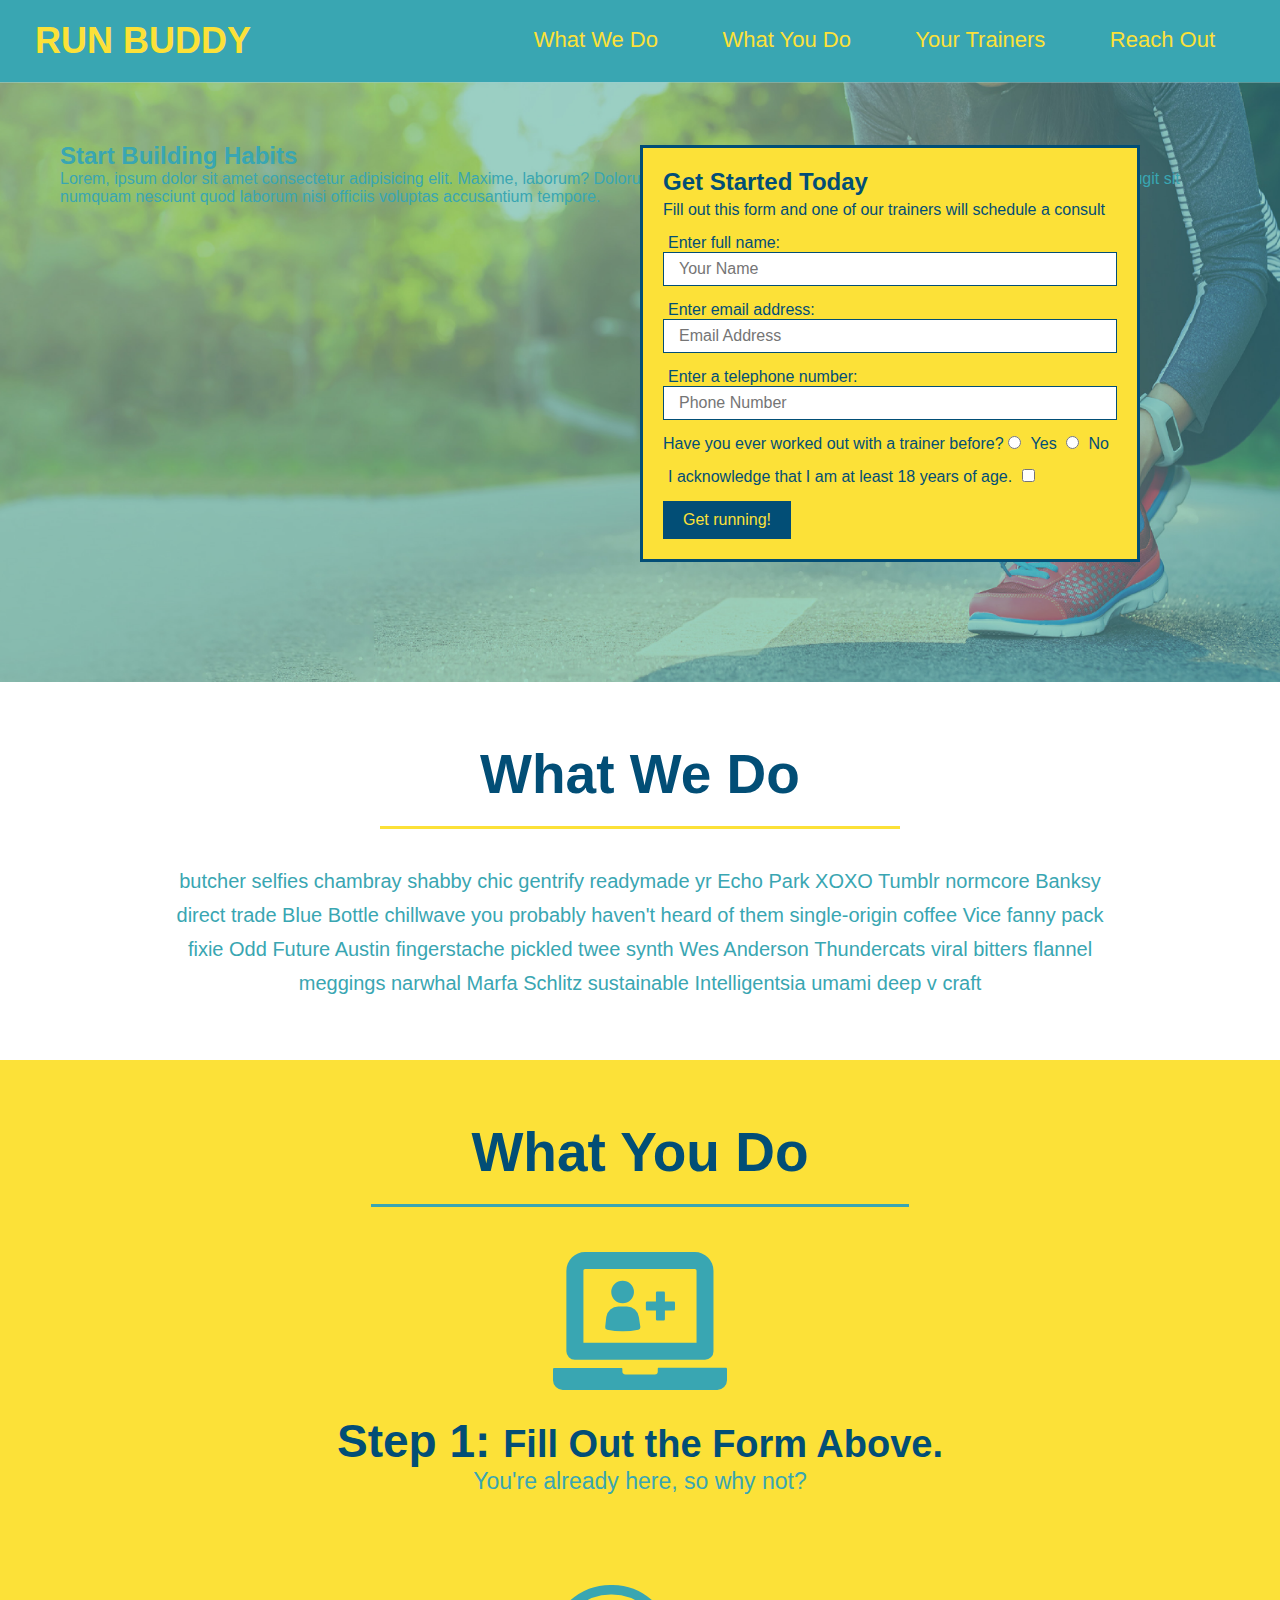
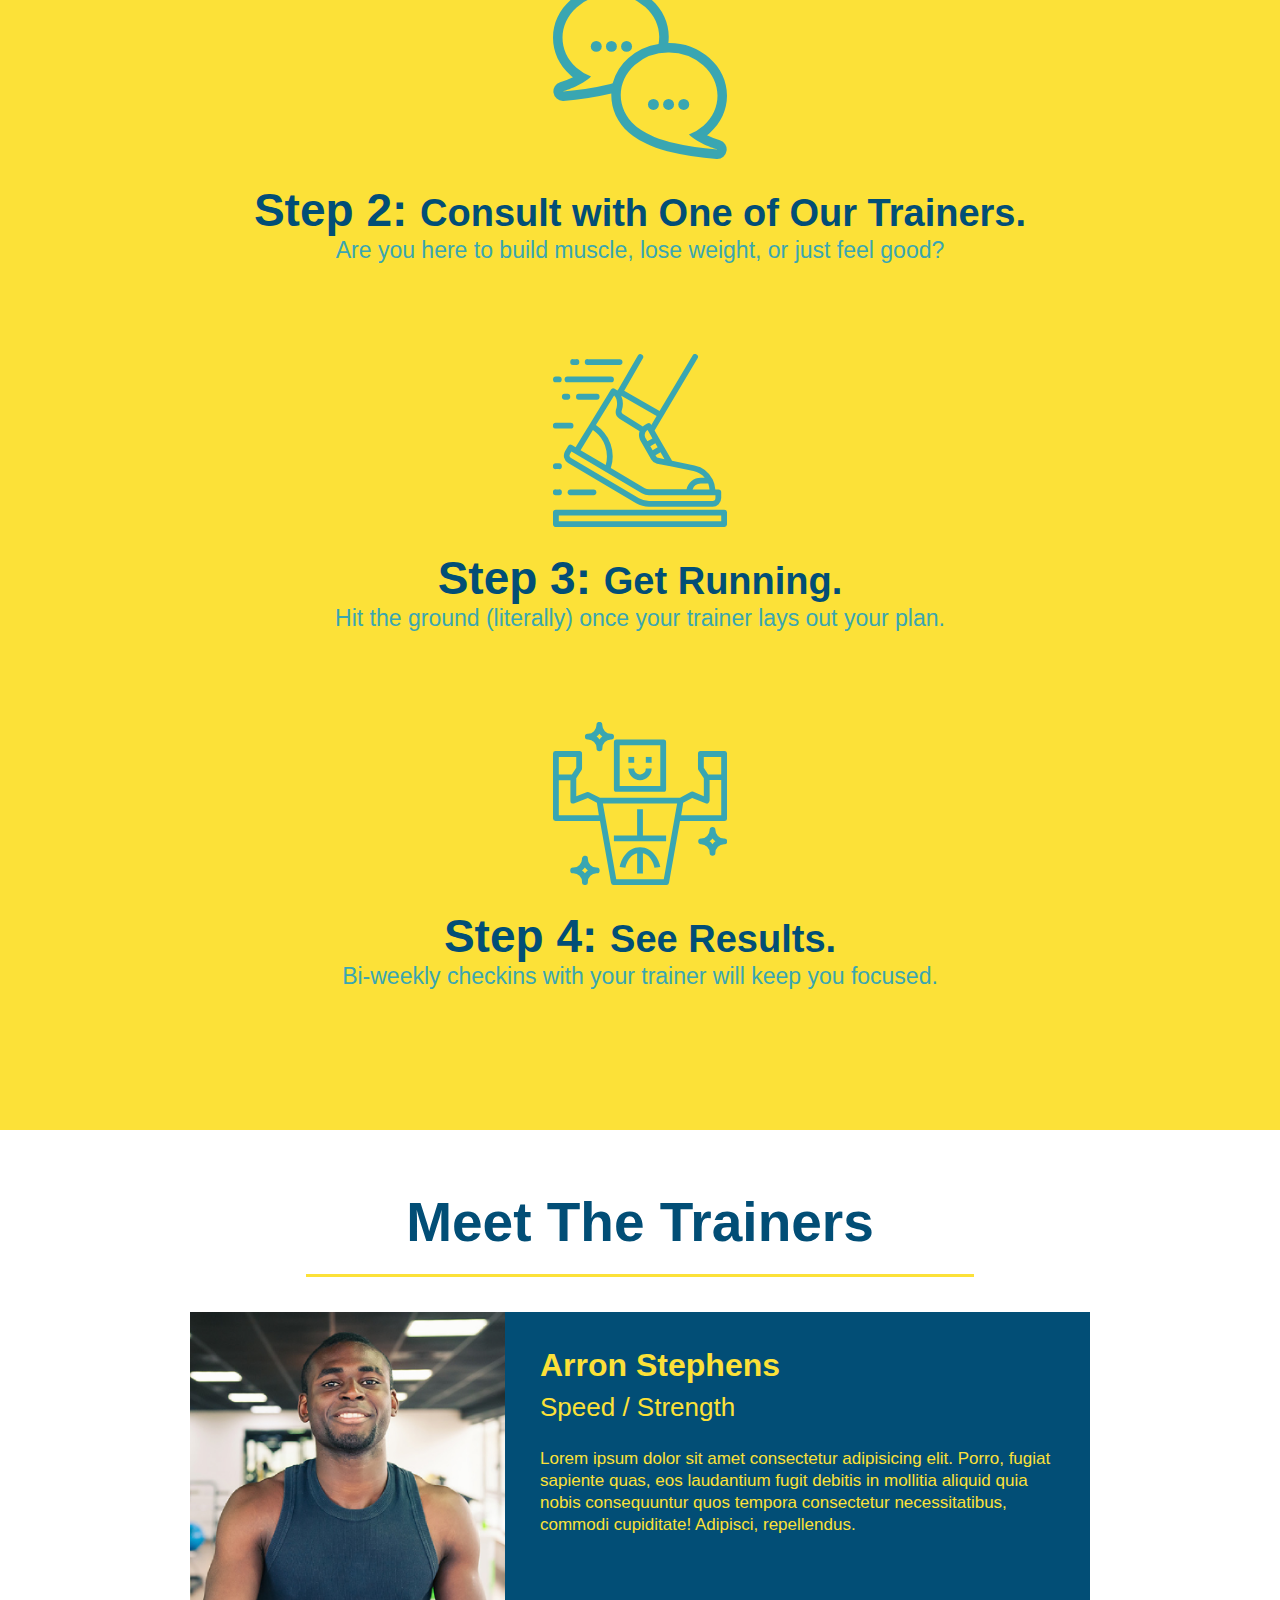
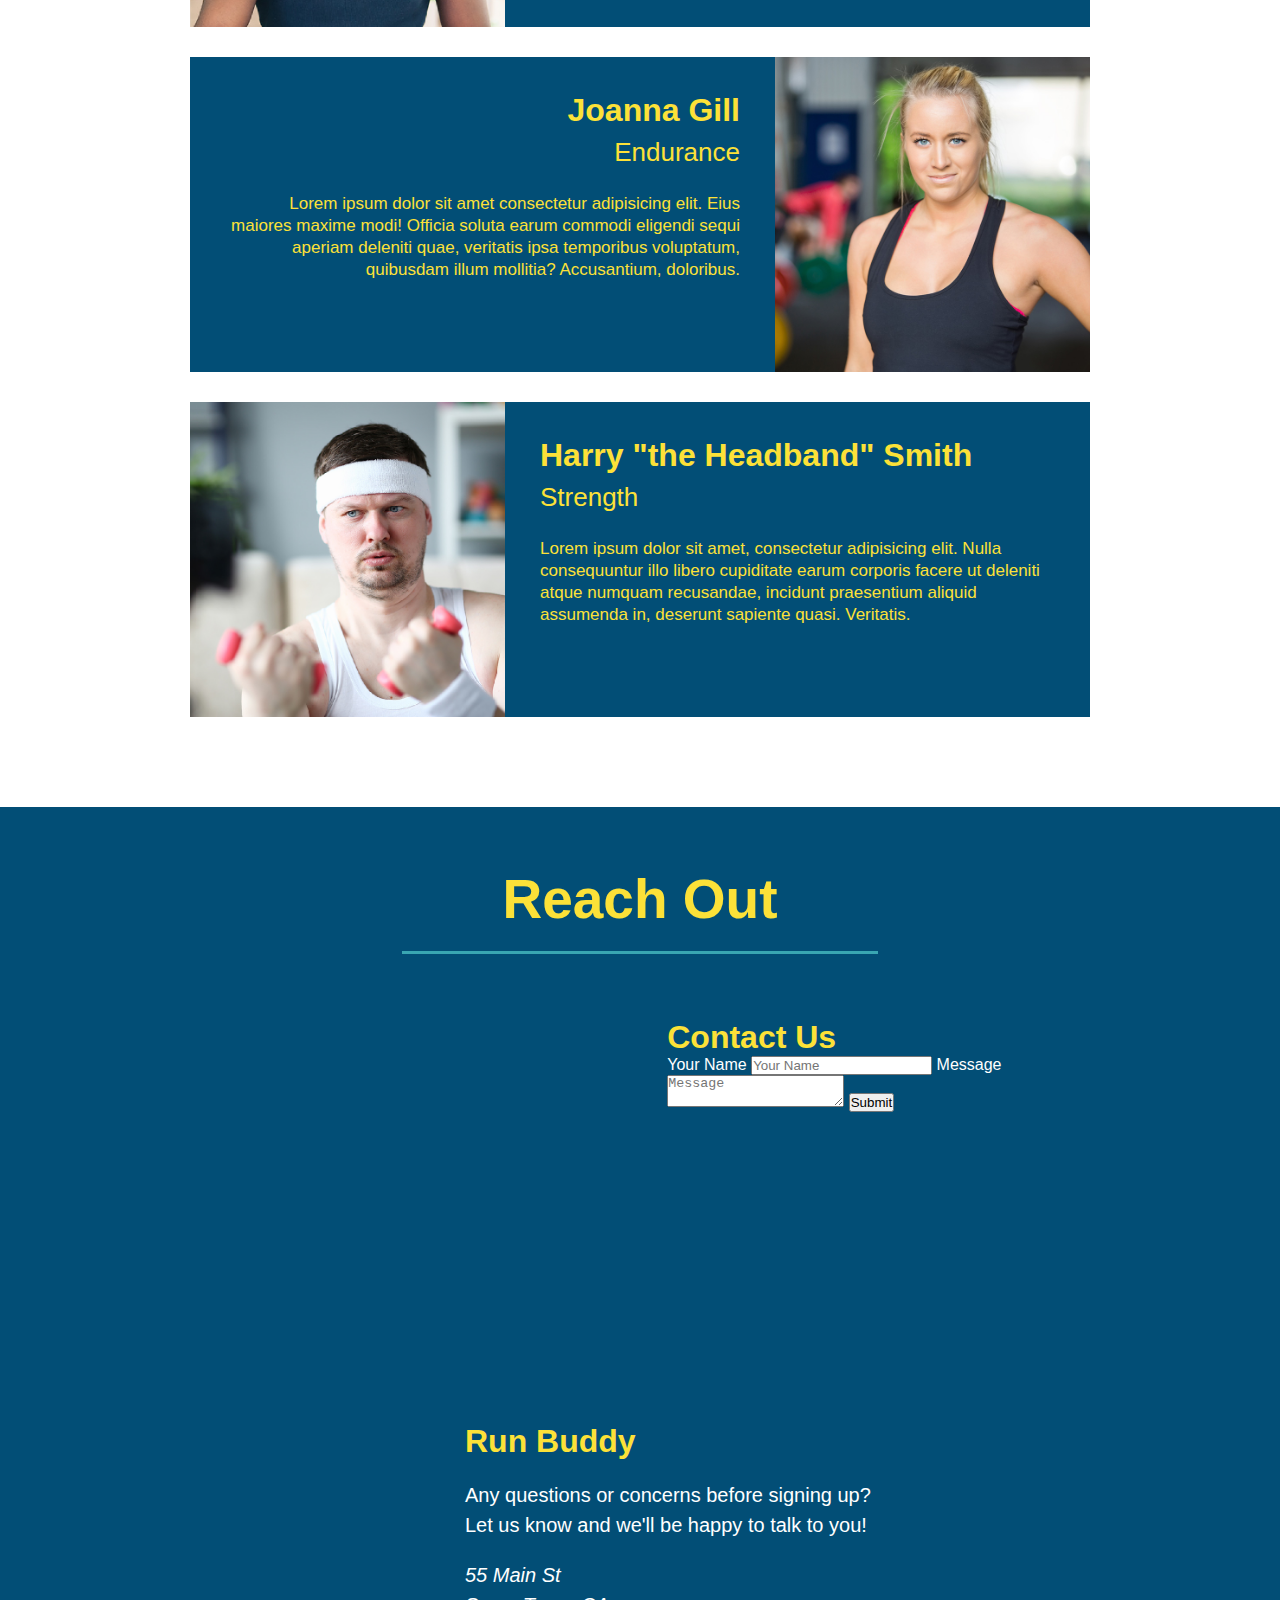
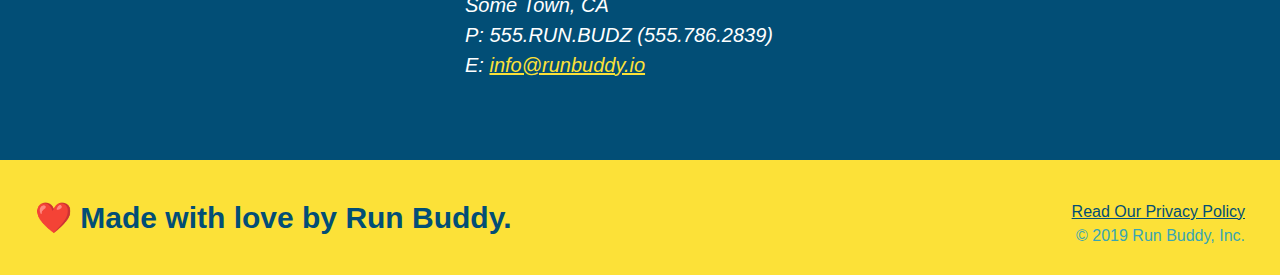
==== index.html @ 708fc7f1 "add contact form" ====
<!DOCTYPE html>
<html lang="en">

<head>
  <meta charset="UTF-8" />
  <title>Run Buddy</title>
  <link rel="stylesheet" href="./assets/css/style.css" />
</head>

<body>
  <!-- navigation -->
  <header>
    <h1>
      <a href="/">
        RUN BUDDY
      </a>
    </h1>
    <nav>
      <!-- Unordered list element -->
      <ul>
        <!-- List item element-->
        <li>
          <!-- Anchor element -->
          <a href="#what-we-do">What We Do</a>
        </li>
        <li>
          <a href="#what-you-do">What You Do</a>
        </li>
        <li>
          <a href="#your-trainers">Your Trainers</a>
        </li>
        <li>
          <a href="#reach-out">Reach Out</a>
        </li>
      </ul>
    </nav>
  </header>

  <!-- hero/jumbotron -->
  <section class="hero">
      <div class="hero-cta">
        <h2>Start Building Habits</h2>
        <p>
        Lorem, ipsum dolor sit amet consectetur adipisicing elit. Maxime, laborum? Dolorum architecto optio nihil necessitatibus ratione cumque natus, placeat fugit sit numquam nesciunt quod laborum nisi officiis voluptas accusantium tempore.
        </p>
      </div>

      <div class="hero-form">
        <h3>Get Started Today</h3>
        <p>Fill out this form and one of our trainers will schedule a consult</p>
        <!-- Add form element -->
        <form>
          <label for="name">Enter full name:</label>
          <input type="text" placeholder="Your Name" name="name" id="name" class="form-input" />
          <label for="email">Enter email address:</label>
          <input type="email" placeholder="Email Address" name="email" id="email" class="form-input" />
          <label for="phone">Enter a telephone number:</label>
          <input type="tel" placeholder="Phone Number" name="phone" id="phone" class="form-input" />
          <p>
            Have you ever worked out with a trainer before?
            <input type="radio" name="trainer-confirm" id="trainer-yes" />
            <label for="trainer-yes">Yes</label>
            <input type="radio" name="trainer-confirm" id="trainer-no" />
            <label for="trainer-no">No</label>
          </p>
          <p>
            <label for="checkbox" >
              I acknowledge that I am at least 18 years of age.
            </label>
            <input type="checkbox" name="age-confirm" id="checkbox" />
          </p>
          <button type="submit">
            Get running!
          </button>
        </form>
      </div>
  </section>
  <!-- end hero -->

  <!-- "what we do" section -->
  <section id="what-we-do" class="intro">
    <h2 class="section-title primary-border">What We Do</h2>
    <p>
      butcher selfies chambray shabby chic gentrify readymade yr Echo Park XOXO Tumblr normcore Banksy direct trade Blue Bottle chillwave you probably haven't heard of them single-origin coffee Vice fanny pack fixie Odd Future Austin fingerstache pickled twee synth Wes Anderson Thundercats viral bitters flannel meggings narwhal Marfa Schlitz sustainable Intelligentsia umami deep v craft
    </p>
  </section>

  <!-- "what you do" section -->
  <section id="what-you-do" class="steps">
    <h2 class="section-title secondary-border">What You Do</h2>

    <div>
      <img src="./assets/images/step-1.svg" alt="" />
      <h3>Step 1: <span>Fill Out the Form Above.</span></h3>
      <p>You're already here, so why not?</p>
    </div>

    <div>
      <img src="./assets/images/step-2.svg" alt="" />
      <h3>Step 2: <span>Consult with One of Our Trainers.</span></h3>
      <p>Are you here to build muscle, lose weight, or just feel good?</p>
    </div>

    <div>
      <img src="./assets/images/step-3.svg" alt="" />
      <h3>Step 3: <span>Get Running.</span></h3>
      <p>Hit the ground (literally) once your trainer lays out your plan.</p>
    </div>

    <div>
      <img src="./assets/images/step-4.svg" alt="" />
      <h3>Step 4: <span>See Results.</span></h3>
      <p>Bi-weekly checkins with your trainer will keep you focused.</p>
    </div>
  </section>

  <!-- "meet the trainers" section -->
  <section id="your-trainers" class="trainers">
    <h2 class="section-title primary-border">Meet The Trainers</h2>
    <article class ="trainer">
      <img src="./assets/images/trainer-1.jpg" alt="Arron Stephens in his workout clothes, ready to pump iron." />
      <div class="trainer-bio text-left">
        <h3>Arron Stephens</h3>
        <h4>Speed / Strength</h4>
        <p>
          Lorem ipsum dolor sit amet consectetur adipisicing elit. Porro, fugiat sapiente quas, eos laudantium fugit debitis in mollitia aliquid quia nobis consequuntur quos tempora consectetur necessitatibus, commodi cupiditate! Adipisci, repellendus.
        </p>
      </div>
    </article>

    <article class="trainer">
      <div class="trainer-bio text-right">
        <h3> Joanna Gill</h3>
        <h4>Endurance</h4>
        <p>
          Lorem ipsum dolor sit amet consectetur adipisicing elit. Eius maiores maxime modi! Officia soluta earum commodi eligendi sequi aperiam deleniti quae, veritatis ipsa temporibus voluptatum, quibusdam illum mollitia? Accusantium, doloribus.
        </p>
      </div>
      <img src="./assets/images/trainer-2.jpg" alt="Joanna Gill cooling off after a workout" />
    </article>

    <article class="trainer">
      <img src="./assets/images/trainer-3.jpg" alt="Harry Smith wearing a headband and lifting comically small pink weights" />
      <div class="trainer-bio text-left">
        <h3>Harry "the Headband" Smith</h3>
        <h4>Strength</h4>
        <p>
          Lorem ipsum dolor sit amet, consectetur adipisicing elit. Nulla consequuntur illo libero cupiditate earum corporis facere ut deleniti atque numquam recusandae, incidunt praesentium aliquid assumenda in, deserunt sapiente quasi. Veritatis.
        </p>
      </div>
    </article>
  </section>

  <!-- "reach out" section -->
  <section id="reach-out" class="contact">
    <h2 class="section-title secondary-border">Reach Out</h2>
      <div class="contact-info">
        <iframe
          src="https://www.google.com/maps/embed?pb=!1m18!1m12!1m3!1d2980.029464390363!2d-71.50439154892746!3d41.676707085870156!2m3!1f0!2f0!3f0!3m2!1i1024!2i768!4f13.1!3m3!1m2!1s0x89e44b3f446d07cb%3A0xee7cfb6ee5536cb!2s650%20E%20Greenwich%20Ave%2C%20West%20Warwick%2C%20RI%2002893!5e0!3m2!1sen!2sus!4v1637420063963!5m2!1sen!2sus"
          style="border:0;"
          allowfullscreen=""
          loading="lazy">
        </iframe>
        <div class="contact-form">
          <h3>Contact Us</h3>
          <form>
            <label for="contact-name">Your Name</label>
            <input type="text" id="contact-name" placeholder="Your Name" />

            <label for="contact-message">Message</label>
            <textarea id="contact-message" placeholder="Message"></textarea>

            <button type="submit">Submit</button>
          </form>
        </div>
        <div>
          <h3>Run Buddy</h3>
          <p>
            Any questions or concerns before signing up?
            <br />
            Let us know and we'll be happy to talk to you!
          </p>
          <address>
            55 Main St <br />
            Some Town, CA <br />
            P: 555.RUN.BUDZ (555.786.2839) <br />
            E: <a href="mailto:info@runbuddy.io">info@runbuddy.io</a>
          </address>
        </div>
      </div>

      
  </section>

  <!-- footer -->
  <footer>
    <h2>❤️ Made with love by Run Buddy.</h2>
    <div>
      <a href="./privacy-policy.html">Read Our Privacy Policy</a><br />
      &copy; 2019 Run Buddy, Inc.
    </div>
  </footer>
</body>

</html>
---- assets/css/style.css ----
* {
  margin: 0;
  padding: 0;
  box-sizing: border-box;
}

body {
  /* more on this crazy alphanumerical value in a minute! */
  color: #39a6b2;
  font-family: Helvetica, Arial, sans-serif;
}

/* apply styles to <header> */
header {
  padding: 20px 35px;
  background-color: #39a6b2;
}

header h1 {
  font-weight: bold;
  font-size: 36px;
  color: #fce138;
  margin: 0;
  display: inline;
}
header a {
  text-decoration: none;
  color: #fce138;
}

header nav {
  float: right;
  margin: 7px 0;
}

header nav ul li {
  display: inline;
}

header nav ul li a {
  margin: 0 30px;
  font-weight: lighter;
  font-size: 22px;
}

footer {
  background: #fce138;
  width: 100%;
  padding: 40px 35px;
}

footer h2 {
  display: inline;
  color: #024e76;
  font-size: 30px;
  margin: 0;
}

footer div {
  float: right;
  line-height: 1.5;
  text-align: right;
}

footer a {
  color: #024e76;
}

section {
  padding: 60px;
}

/* Hero Style Start */
.hero {
  background-image: url("../images/hero-bg.jpg");
  height: 600px;
  background-size: cover;
  background-position: center;
  position: relative;
}

.hero-form {
  background-color: #fce138;
  padding: 20px;
  width: 500px;
  color: #024e76;
  border: solid 3px #024e76;
  position: absolute;
  bottom: 120px;
  right: 140px;
}

.hero-form h3 {
  font-size: 24px;
  margin: 0;
}

.hero-form p {
  margin: 5px 0 15px 0;
}

.form-input {
  border: 1px solid #024e76;
  display: block;
  padding: 7px 15px;
  font-size: 16px;
  color: #024e76;
  width: 100%;
  margin-bottom: 15px;
}

.hero-form label {
  margin: 0 5px;
}

.hero-form button {
  color: #fce138;
  background-color: #024e76;
  border: none;
  padding: 10px 20px;
  font-size: 16px;
}
/* Hero Style End */

.section-title {
  font-size: 55px;
  color: #024e76;
  margin-bottom: 35px;
  padding: 0 100px 20px 100px;
  display: inline-block;
  border-bottom: 3px solid;
}

.primary-border {
  border-color: #fce138;
}

.secondary-border {
  border-color: #39a6b2;
}

.intro {
  text-align: center;
}

.intro p {
  line-height: 1.7;
  color: #39a6b2;
  width: 80%;
  font-size: 20px;
  margin: 0 auto;
}

.steps {
  text-align: center;
  background: #fce138;
}

.steps div {
  margin-bottom:80px;
}

.steps img {
  width: 15%;
  margin: 10px 0;
}

.steps h3 {
  color: #024e76;
  font-size: 46px;
  margin-top: 10px;
}

.steps p {
  color: #39a6b2;
  font-size: 23px;
}

.steps span {
  font-size: 38px;
}

.trainers {
  text-align: center;
}

.trainer {
  width: 900px;
  margin: 0 auto 30px auto;
  background: #024e76;
  color: #fce138;
  overflow: auto;
}

.trainer img {
  width: 35%;
  float: left;
  overflow: auto;
}

.trainer-bio {
  padding: 35px;
  float: left;
  width: 65%;
  overflow: auto;
}

.text-left {
  text-align: left;
}

.text-right{
  text-align: right;
}

.trainer-bio h3 {
  font-size: 32px;
  margin-bottom: 8px;
}

.trainer-bio h4 {
  font-weight: lighter;
  font-size: 26px;
  margin-bottom: 25px;
}

.trainer-bio p {
  font-size: 17px;
  line-height: 1.3;
}

/* REACH OUT STYLES START */
.contact {
  background-color: #024e76;
  text-align: center;
}

.contact h2 {
  color: #fce138;
}

.contact-info iframe {
  width: 400px;
  height: 400px;
}

.contact-info div {
  width: 410px;
  display: inline-block;
  vertical-align: top;
  text-align: left;
  margin: 30px 0 0 60px;
  color: white;
}

.contact-info h3 {
  color: #fce138;
  font-size: 32px;
}

.contact-info p, .contact-info address {
  margin: 20px 0;
  line-height: 1.5;
  font-size: 20px;
  font-size: normal;
}

.contact-info a {
  color: #fce138;
}
/* REACH OUT STYLES END */
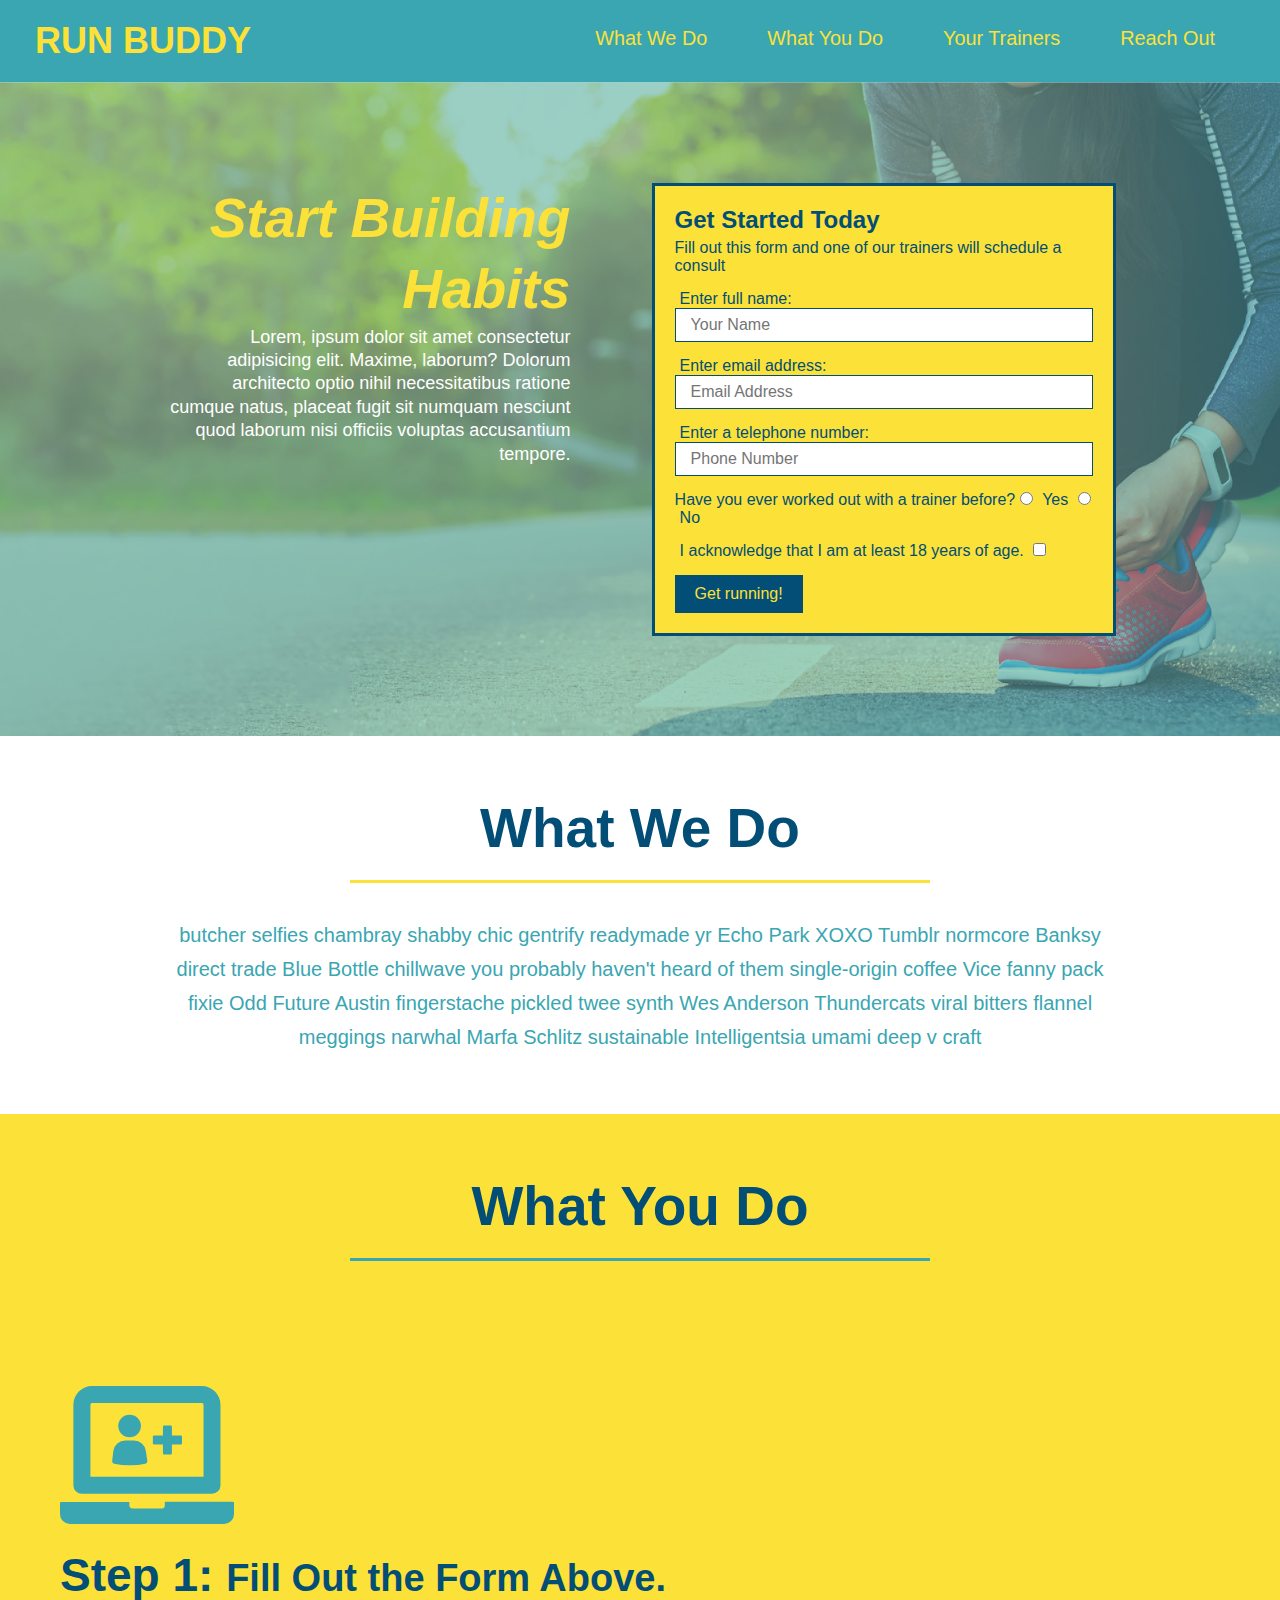
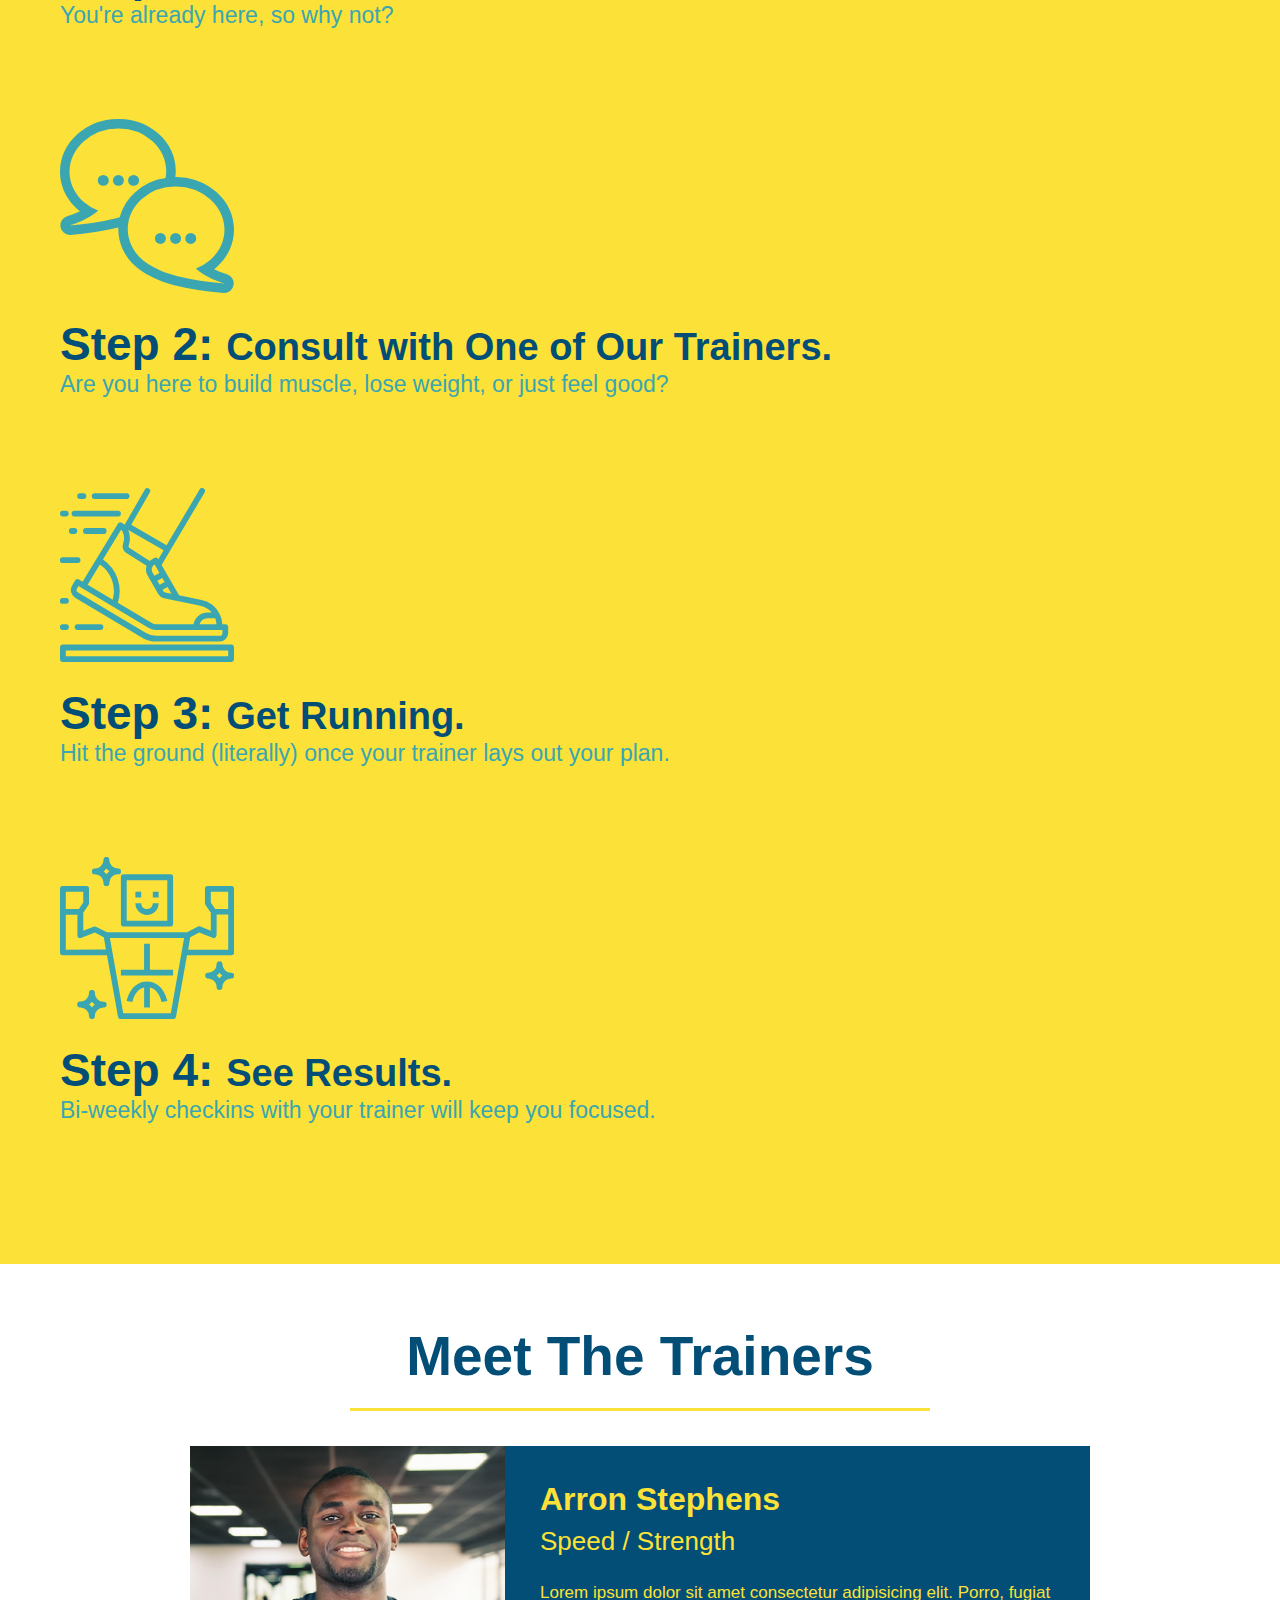
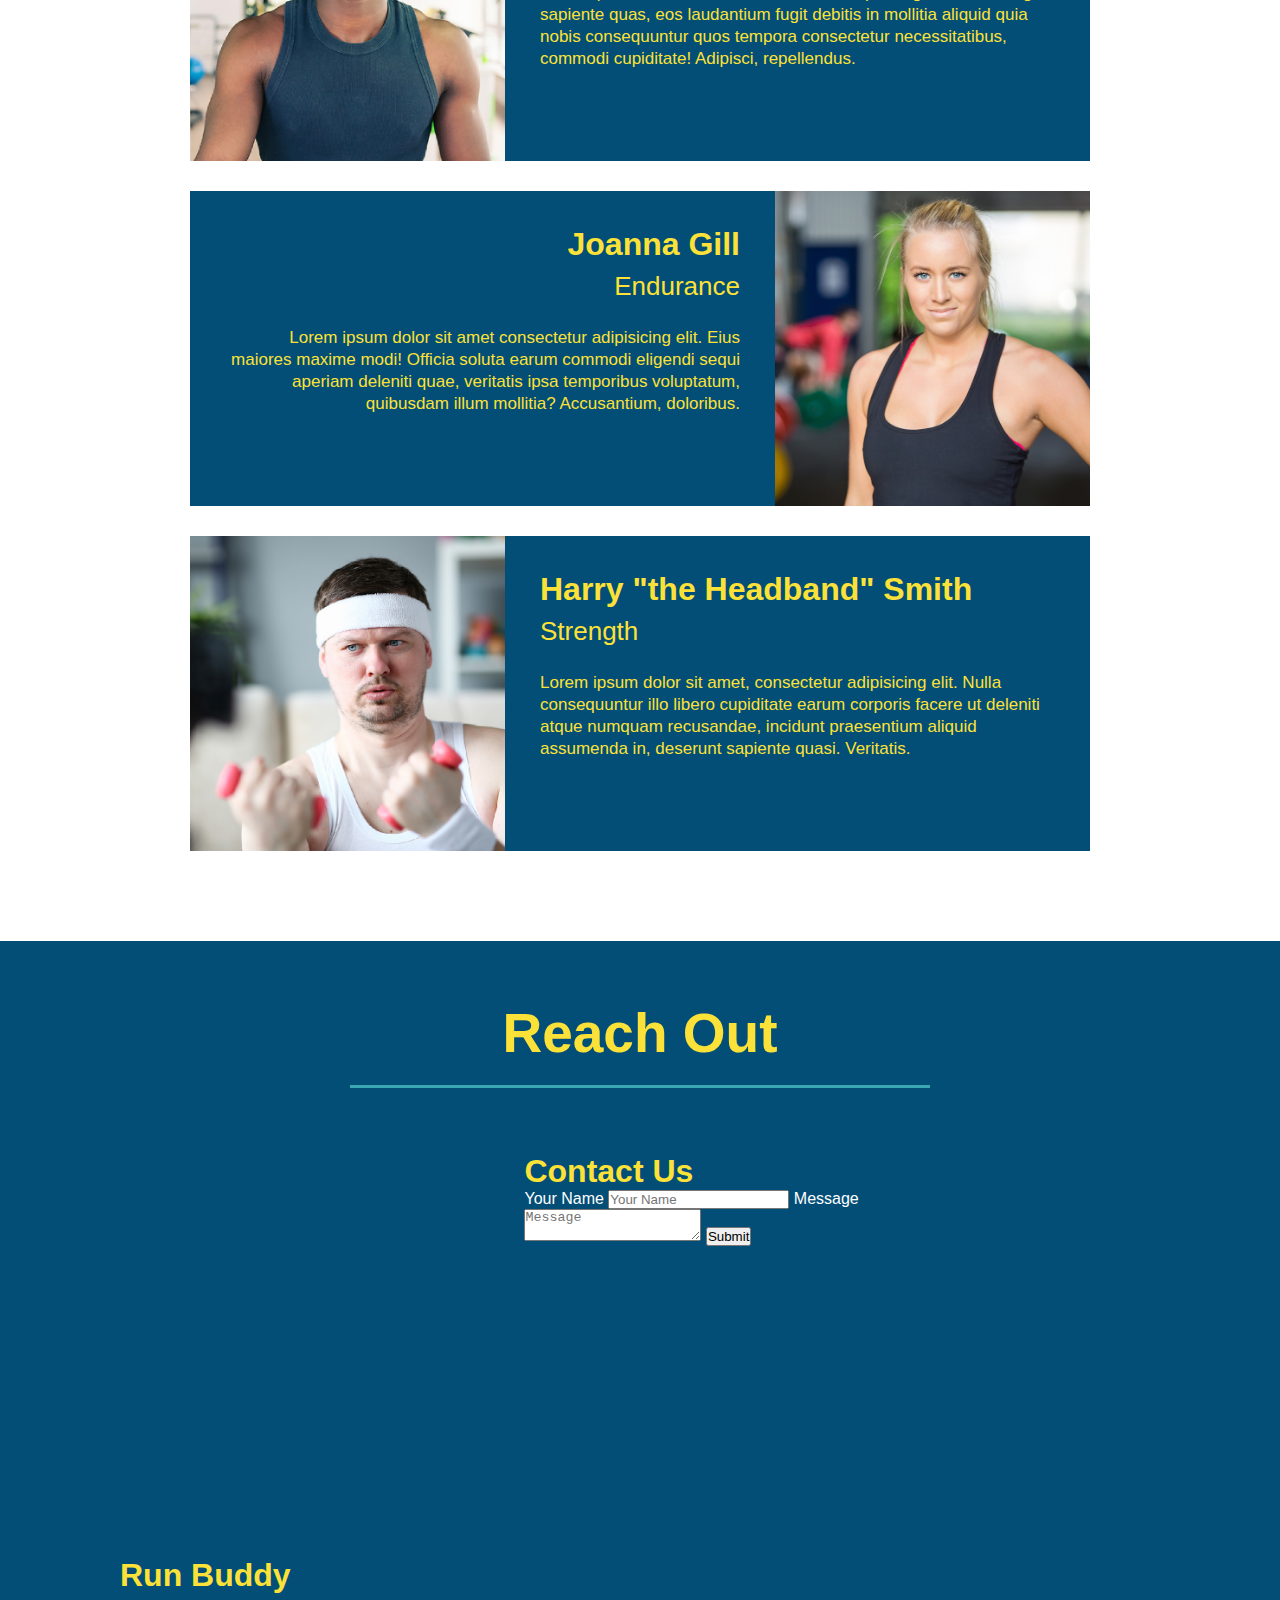
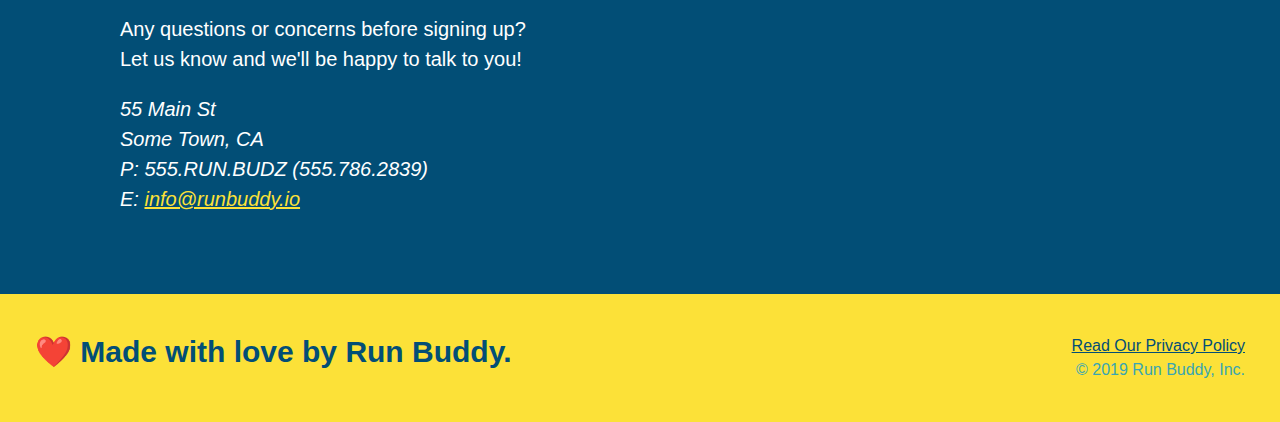
==== commit a7990269: "added flexbox modifications to HTML and CSS headings" ====
--- a/index.html
+++ b/index.html
@@ -79,16 +79,21 @@
 
   <!-- "what we do" section -->
   <section id="what-we-do" class="intro">
-    <h2 class="section-title primary-border">What We Do</h2>
-    <p>
-      butcher selfies chambray shabby chic gentrify readymade yr Echo Park XOXO Tumblr normcore Banksy direct trade Blue Bottle chillwave you probably haven't heard of them single-origin coffee Vice fanny pack fixie Odd Future Austin fingerstache pickled twee synth Wes Anderson Thundercats viral bitters flannel meggings narwhal Marfa Schlitz sustainable Intelligentsia umami deep v craft
-    </p>
+    <div class="flex-row">
+      <h2 class="section-title primary-border">What We Do</h2>
+    </div>
+    <div class="flex-row">
+      <p>
+        butcher selfies chambray shabby chic gentrify readymade yr Echo Park XOXO Tumblr normcore Banksy direct trade Blue Bottle chillwave you probably haven't heard of them single-origin coffee Vice fanny pack fixie Odd Future Austin fingerstache pickled twee synth Wes Anderson Thundercats viral bitters flannel meggings narwhal Marfa Schlitz sustainable Intelligentsia umami deep v craft
+      </p>   
+    </div> 
   </section>
 
   <!-- "what you do" section -->
   <section id="what-you-do" class="steps">
-    <h2 class="section-title secondary-border">What You Do</h2>
-
+    <div class="flex-row">
+      <h2 class="section-title secondary-border">What You Do</h2>
+    </div>
     <div>
       <img src="./assets/images/step-1.svg" alt="" />
       <h3>Step 1: <span>Fill Out the Form Above.</span></h3>
@@ -116,7 +121,9 @@
 
   <!-- "meet the trainers" section -->
   <section id="your-trainers" class="trainers">
-    <h2 class="section-title primary-border">Meet The Trainers</h2>
+    <div class="flex-row">
+      <h2 class="section-title primary-border">Meet The Trainers</h2>
+    </div>
     <article class ="trainer">
       <img src="./assets/images/trainer-1.jpg" alt="Arron Stephens in his workout clothes, ready to pump iron." />
       <div class="trainer-bio text-left">
@@ -153,7 +160,9 @@
 
   <!-- "reach out" section -->
   <section id="reach-out" class="contact">
-    <h2 class="section-title secondary-border">Reach Out</h2>
+    <div class="flex-row">
+      <h2 class="section-title secondary-border">Reach Out</h2>
+    </div>
       <div class="contact-info">
         <iframe
           src="https://www.google.com/maps/embed?pb=!1m18!1m12!1m3!1d2980.029464390363!2d-71.50439154892746!3d41.676707085870156!2m3!1f0!2f0!3f0!3m2!1i1024!2i768!4f13.1!3m3!1m2!1s0x89e44b3f446d07cb%3A0xee7cfb6ee5536cb!2s650%20E%20Greenwich%20Ave%2C%20West%20Warwick%2C%20RI%2002893!5e0!3m2!1sen!2sus!4v1637420063963!5m2!1sen!2sus"
--- a/assets/css/style.css
+++ b/assets/css/style.css
@@ -14,6 +14,9 @@
 header {
   padding: 20px 35px;
   background-color: #39a6b2;
+  display: flex;
+  justify-content: space-between;
+  flex-wrap: wrap;
 }
 
 header h1 {
@@ -21,7 +24,6 @@
   font-size: 36px;
   color: #fce138;
   margin: 0;
-  display: inline;
 }
 header a {
   text-decoration: none;
@@ -29,35 +31,39 @@
 }
 
 header nav {
-  float: right;
   margin: 7px 0;
 }
 
-header nav ul li {
-  display: inline;
+header nav ul {
+  display: flex;
+  flex-wrap: wrap;
+  justify-content: space-between;
+  align-items: center;
+  list-style: none;
 }
 
 header nav ul li a {
   margin: 0 30px;
   font-weight: lighter;
-  font-size: 22px;
+  font-size: 1.55vw;
 }
 
 footer {
   background: #fce138;
   width: 100%;
   padding: 40px 35px;
+  display: flex;
+  justify-content: space-between;
+  flex-wrap: wrap;
 }
 
 footer h2 {
-  display: inline;
   color: #024e76;
   font-size: 30px;
   margin: 0;
 }
 
 footer div {
-  float: right;
   line-height: 1.5;
   text-align: right;
 }
@@ -73,21 +79,35 @@
 /* Hero Style Start */
 .hero {
   background-image: url("../images/hero-bg.jpg");
-  height: 600px;
   background-size: cover;
   background-position: center;
-  position: relative;
+  display: flex;
+  justify-content: center;
+  flex-wrap: wrap;
+}
+
+.hero-cta {
+  width: 35%;
+  text-align: right;
+  margin: 3.5%;
+  color: #fff;
+  font-size: 18px;
+  line-height: 1.3;
+}
+
+.hero-cta h2 {
+  font-style: italic;
+  font-size: 55px;
+  color: #fce138;
 }
 
 .hero-form {
   background-color: #fce138;
   padding: 20px;
-  width: 500px;
   color: #024e76;
   border: solid 3px #024e76;
-  position: absolute;
-  bottom: 120px;
-  right: 140px;
+  width: 40%;
+  margin: 3.5%;
 }
 
 .hero-form h3 {
@@ -125,10 +145,11 @@
 .section-title {
   font-size: 55px;
   color: #024e76;
-  margin-bottom: 35px;
-  padding: 0 100px 20px 100px;
-  display: inline-block;
   border-bottom: 3px solid;
+  padding-bottom: 20px;
+  text-align: center;
+  margin: 0 auto 35px auto;
+  width: 50%;
 }
 
 .primary-border {
@@ -137,10 +158,6 @@
 
 .secondary-border {
   border-color: #39a6b2;
-}
-
-.intro {
-  text-align: center;
 }
 
 .intro p {
@@ -149,10 +166,10 @@
   width: 80%;
   font-size: 20px;
   margin: 0 auto;
+  text-align: center;
 }
 
 .steps {
-  text-align: center;
   background: #fce138;
 }
 
@@ -178,10 +195,6 @@
 
 .steps span {
   font-size: 38px;
-}
-
-.trainers {
-  text-align: center;
 }
 
 .trainer {
@@ -213,6 +226,10 @@
   text-align: right;
 }
 
+.flex-row {
+  display: flex;
+}
+
 .trainer-bio h3 {
   font-size: 32px;
   margin-bottom: 8px;
@@ -232,7 +249,6 @@
 /* REACH OUT STYLES START */
 .contact {
   background-color: #024e76;
-  text-align: center;
 }
 
 .contact h2 {
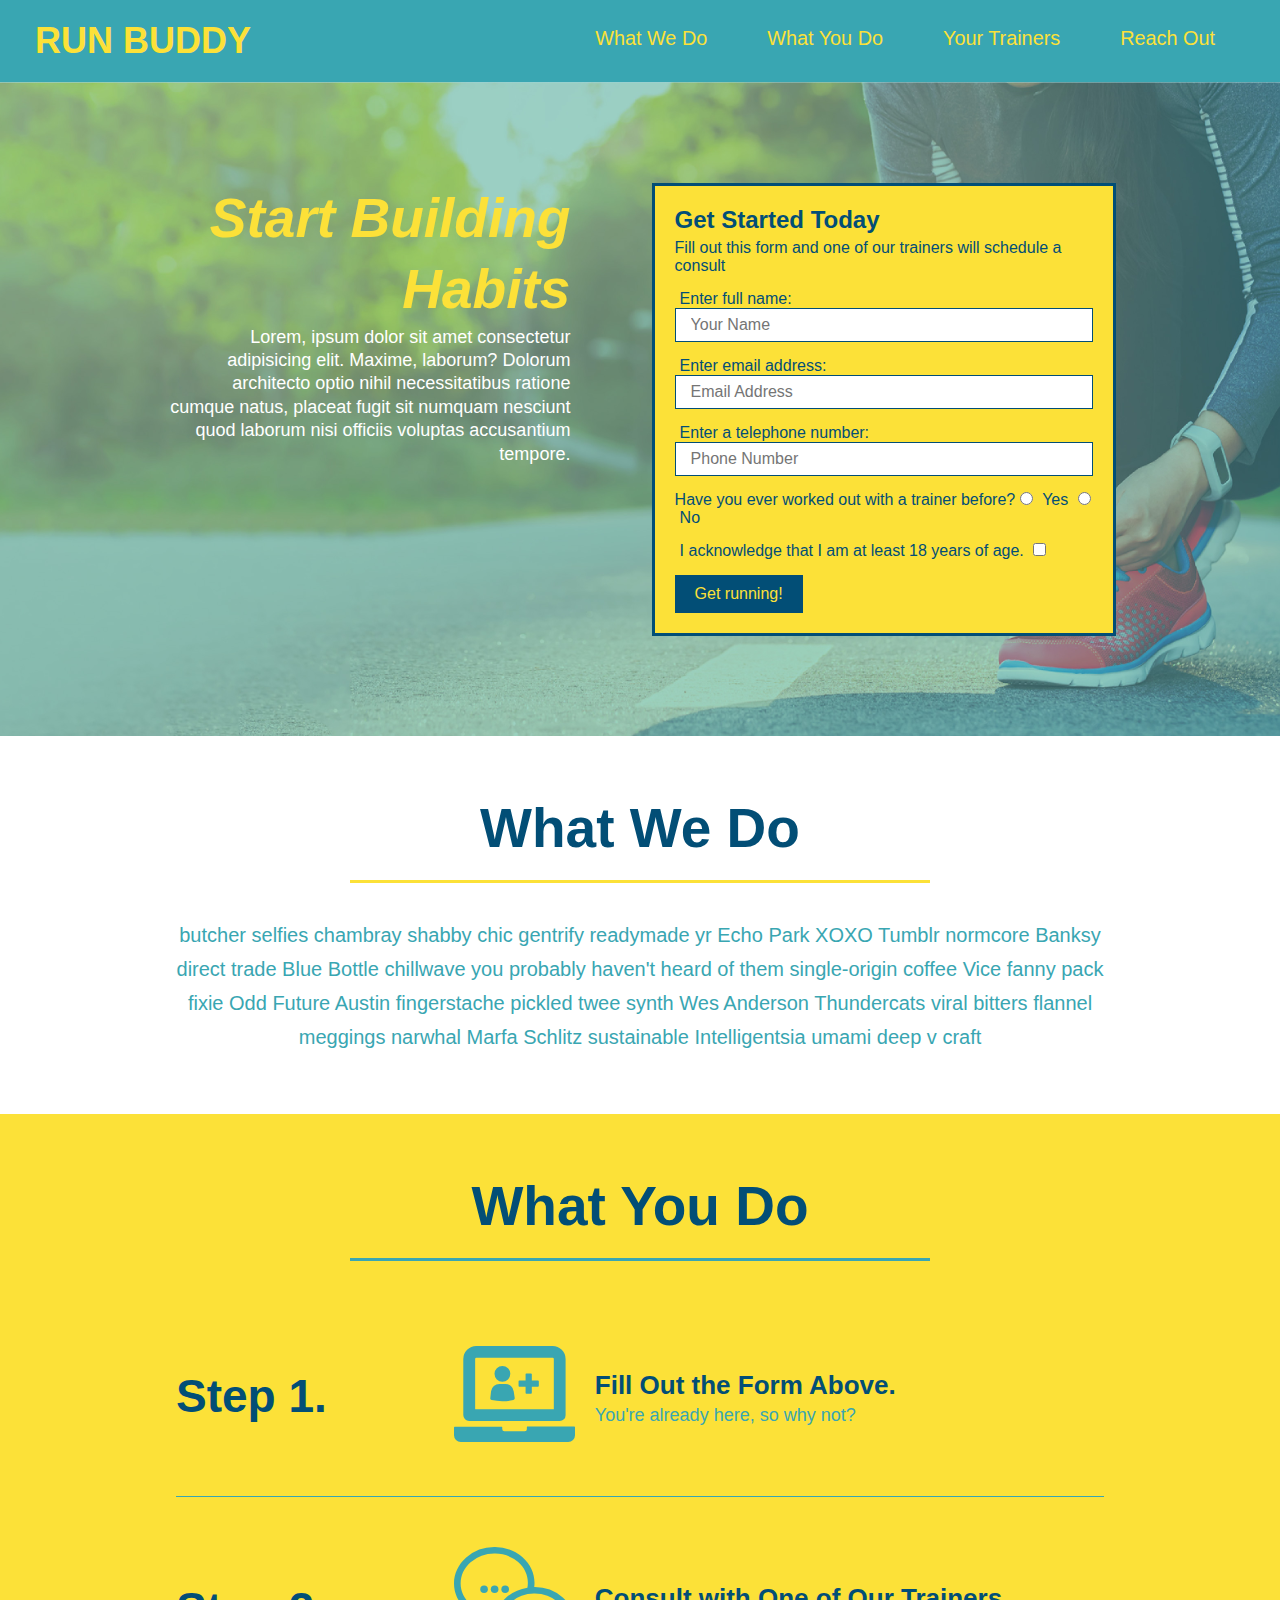
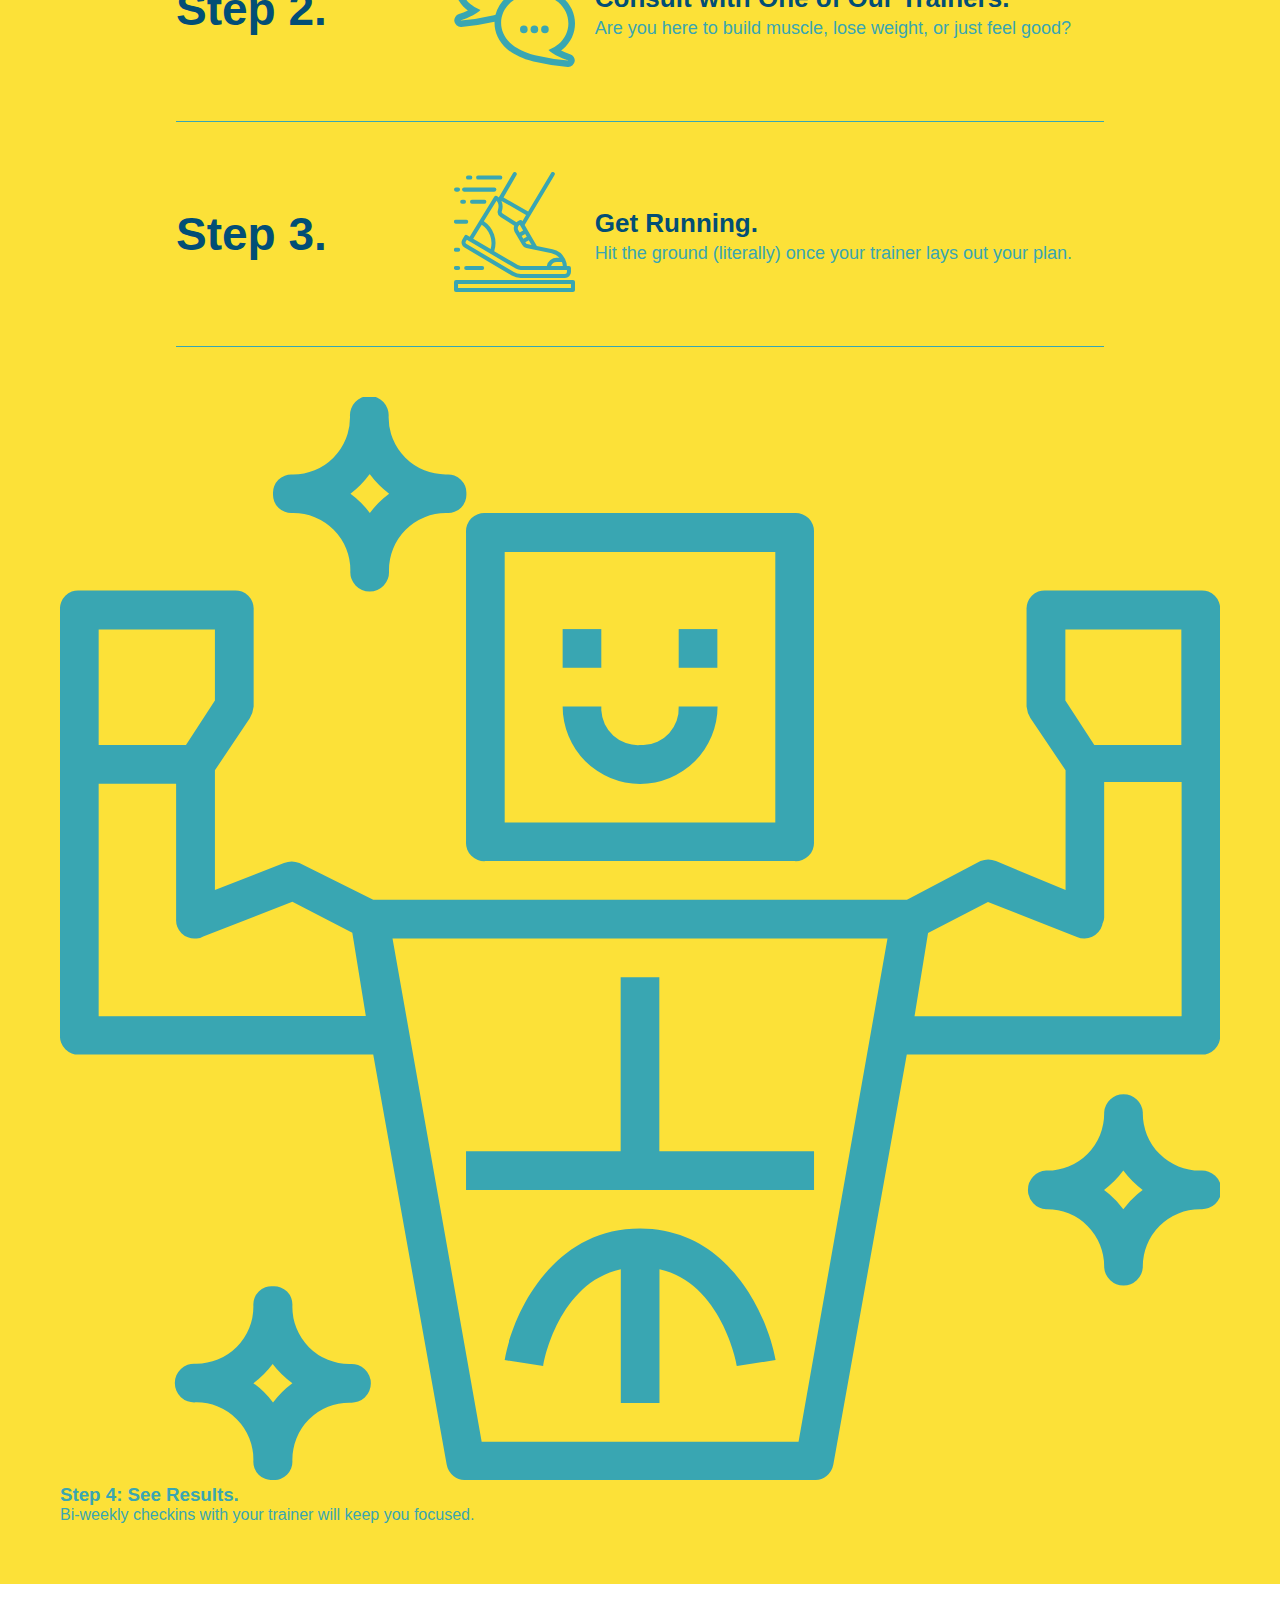
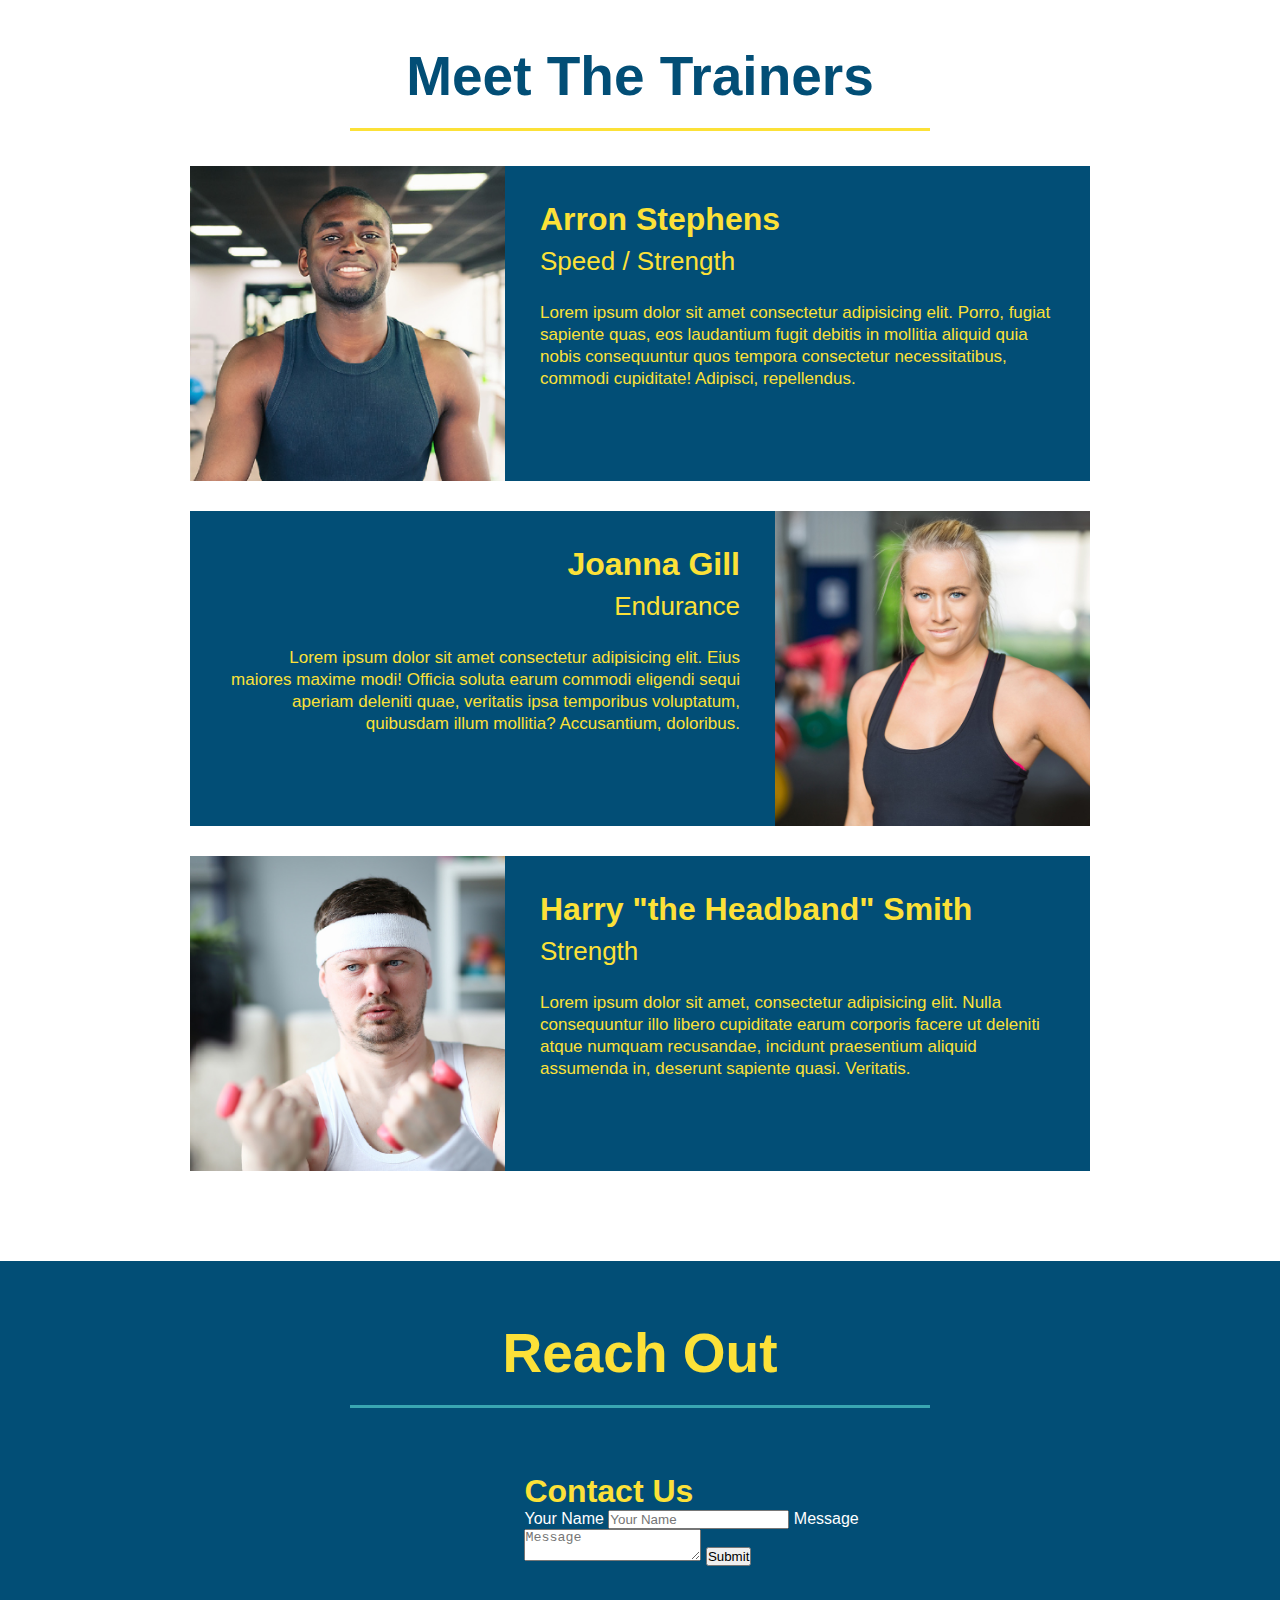
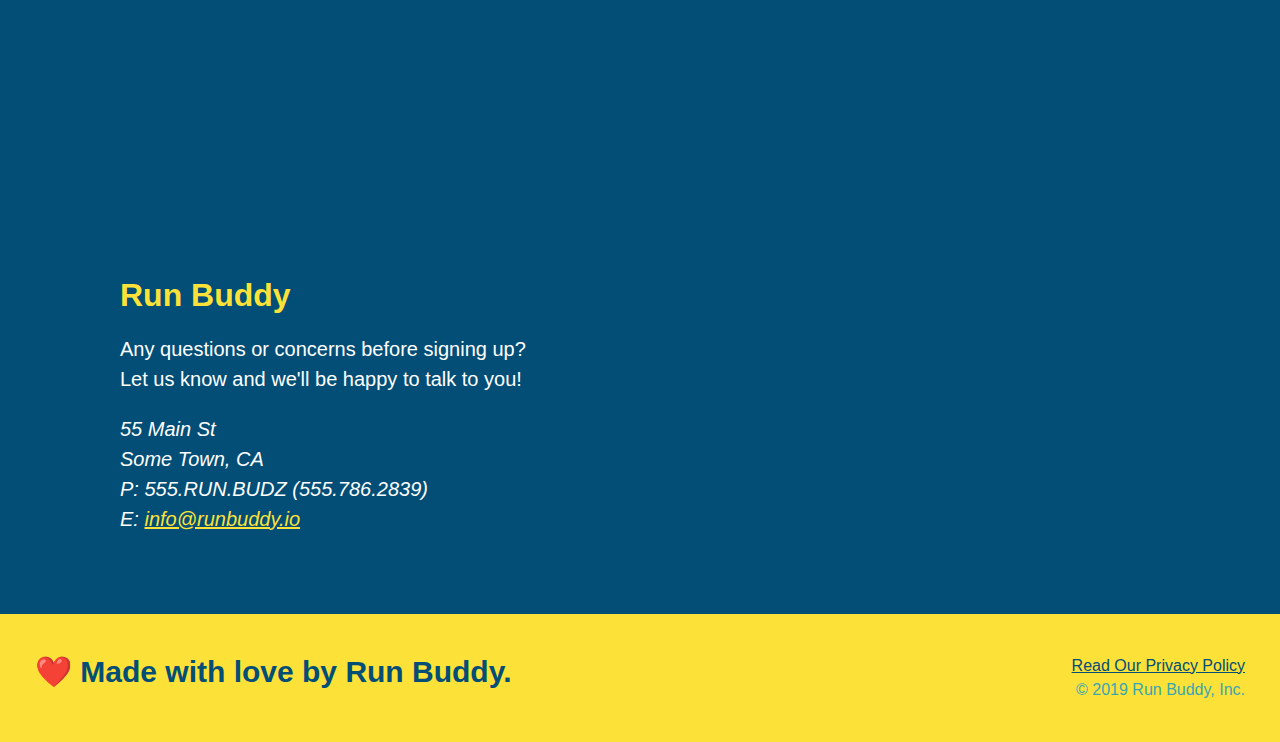
==== commit 87165397: "add flexbox to the steps" ====
--- a/index.html
+++ b/index.html
@@ -94,22 +94,44 @@
     <div class="flex-row">
       <h2 class="section-title secondary-border">What You Do</h2>
     </div>
-    <div>
-      <img src="./assets/images/step-1.svg" alt="" />
-      <h3>Step 1: <span>Fill Out the Form Above.</span></h3>
-      <p>You're already here, so why not?</p>
-    </div>
-
-    <div>
-      <img src="./assets/images/step-2.svg" alt="" />
-      <h3>Step 2: <span>Consult with One of Our Trainers.</span></h3>
-      <p>Are you here to build muscle, lose weight, or just feel good?</p>
-    </div>
-
-    <div>
-      <img src="./assets/images/step-3.svg" alt="" />
-      <h3>Step 3: <span>Get Running.</span></h3>
-      <p>Hit the ground (literally) once your trainer lays out your plan.</p>
+
+    <div class="step">
+      <h3>Step 1.</h3>
+      <div class="step-info">
+        <div class="step-img">
+          <img src="./assets/images/step-1.svg" alt="" />
+        </div>
+        <div class="step-text">
+          <h4>Fill Out the Form Above.</h4>
+          <p>You're already here, so why not?</p>
+        </div>
+      </div>
+    </div>
+
+    <div class="step">
+      <h3>Step 2.</h3>
+      <div class="step-info">
+        <div class="step-img">
+          <img src="./assets/images/step-2.svg" alt="" />
+        </div>
+        <div class="step-text">
+          <h4>Consult with One of Our Trainers.</h4>
+          <p>Are you here to build muscle, lose weight, or just feel good?</p>
+        </div>
+      </div>
+    </div>
+
+    <div class="step">
+      <h3>Step 3.</h3>
+      <div class="step-info">
+        <div class="step-img">
+          <img src="./assets/images/step-3.svg" alt="" />
+        </div>
+        <div class="step-text">
+          <h4>Get Running.</h4>
+          <p>Hit the ground (literally) once your trainer lays out your plan.</p>
+        </div>
+      </div>
     </div>
 
     <div>
--- a/assets/css/style.css
+++ b/assets/css/style.css
@@ -173,28 +173,52 @@
   background: #fce138;
 }
 
-.steps div {
-  margin-bottom:80px;
-}
-
-.steps img {
-  width: 15%;
-  margin: 10px 0;
-}
-
-.steps h3 {
+.step {
+  margin: 50px auto;
+  padding-bottom: 50px;
+  width: 80%;
+  border-bottom: 1px solid #39a6b2;
+  display: flex;
+  flex-wrap: wrap;
+  align-items: center;
+  justify-content: space-between;
+}
+
+.step h3 {
   color: #024e76;
   font-size: 46px;
-  margin-top: 10px;
-}
-
-.steps p {
+  flex: 1 30%;
+}
+
+.step-info {
+  flex: 2 70%;
+  display: flex;
+  flex-wrap: wrap;
+  align-items: center;
+}
+
+.step-img {
+  flex: 1 12%;
+  margin-right: 20px;
+}
+
+.step-img img {
+  max-width: 100%;
+}
+
+.step-text {
+  flex: 12;
+}
+
+.step-text p {
   color: #39a6b2;
-  font-size: 23px;
-}
-
-.steps span {
-  font-size: 38px;
+  font-size: 18px;
+}
+
+.step-text h4 {
+  font-size: 26px;
+  line-height: 1.5;
+  color: #024e76;
 }
 
 .trainer {
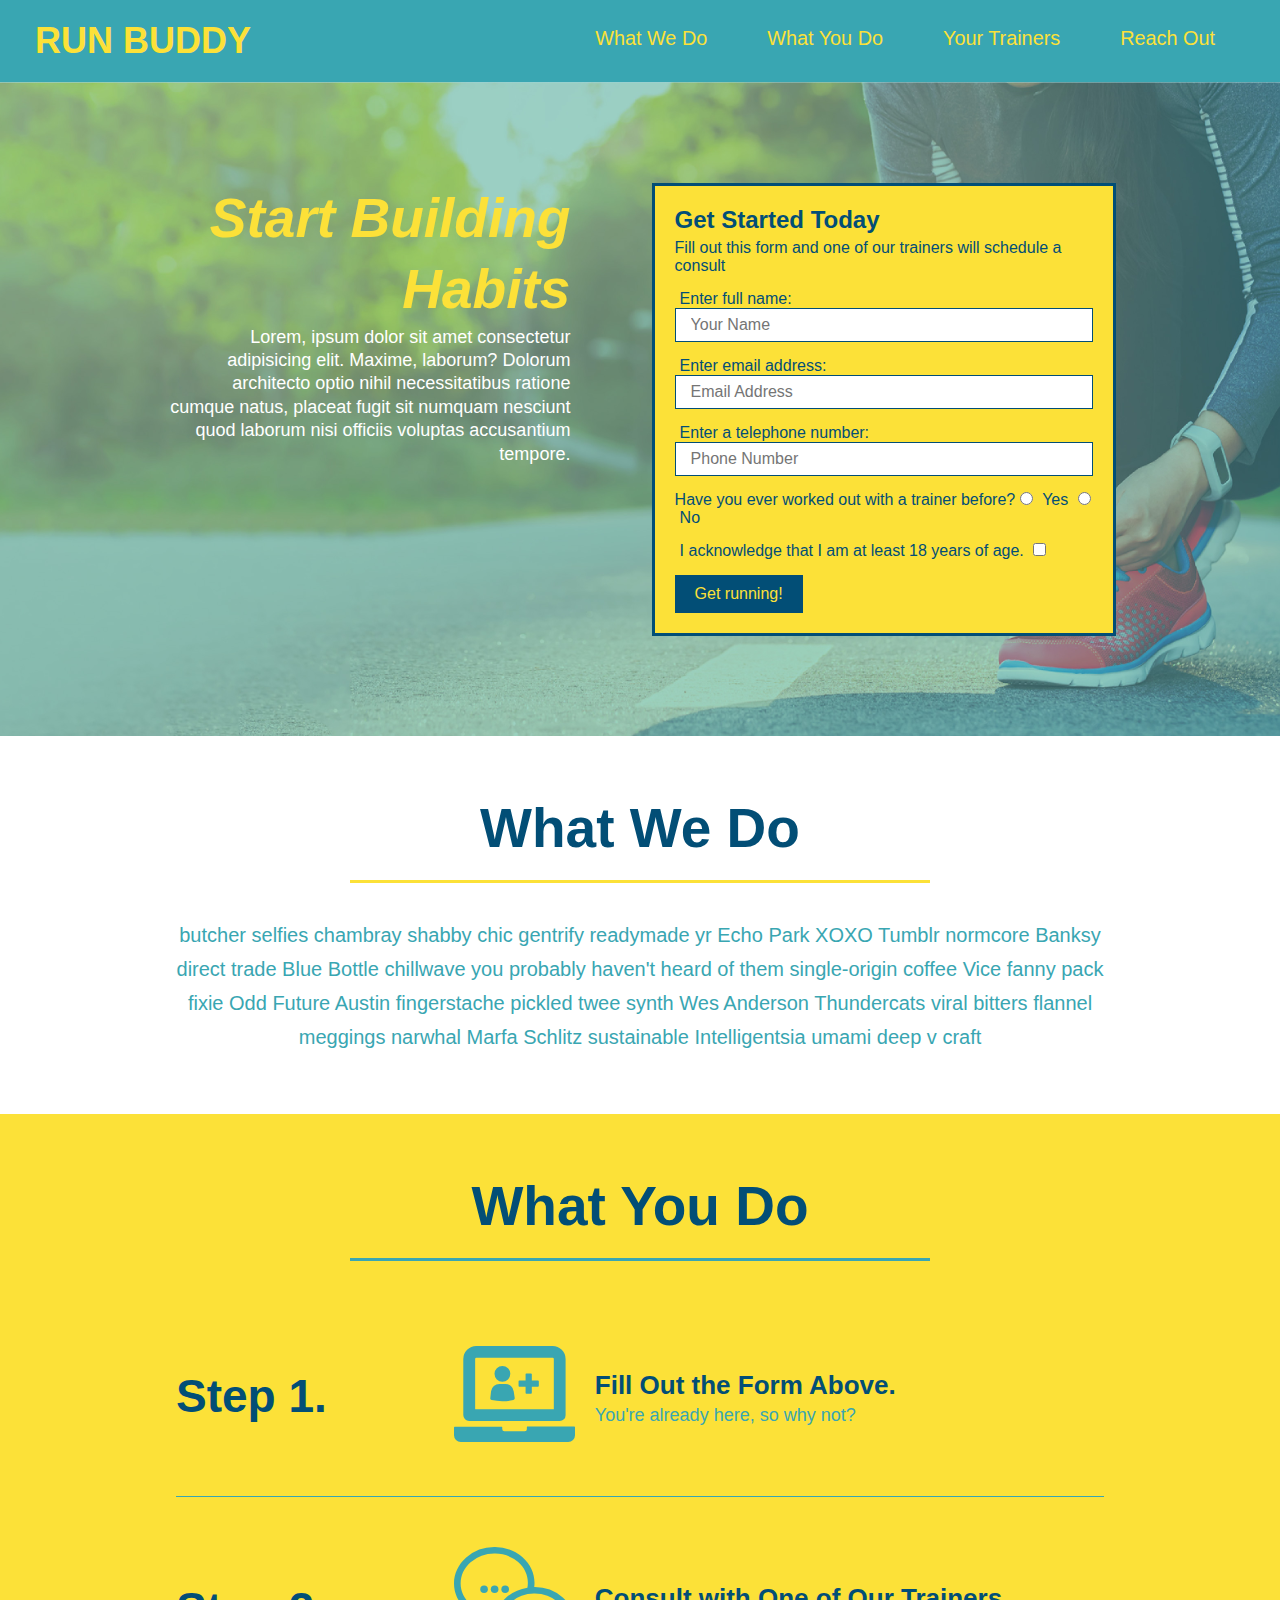
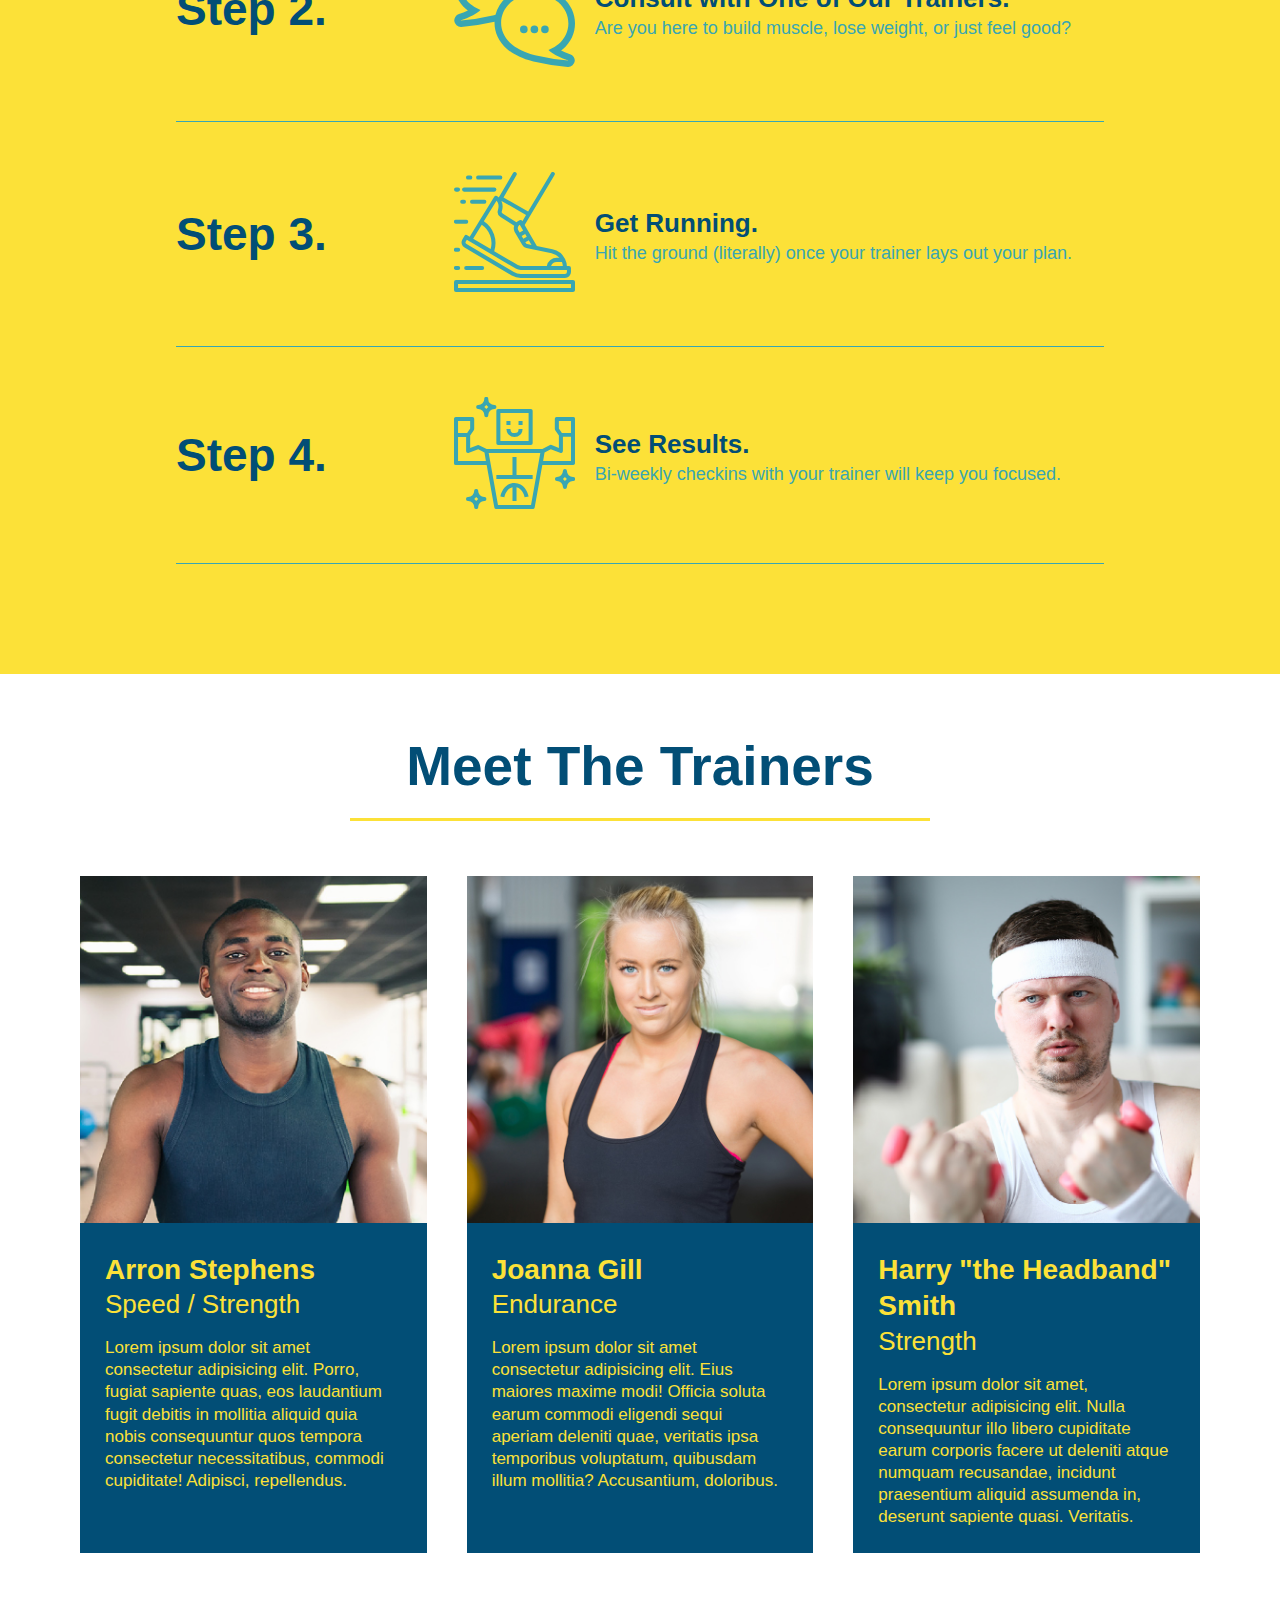
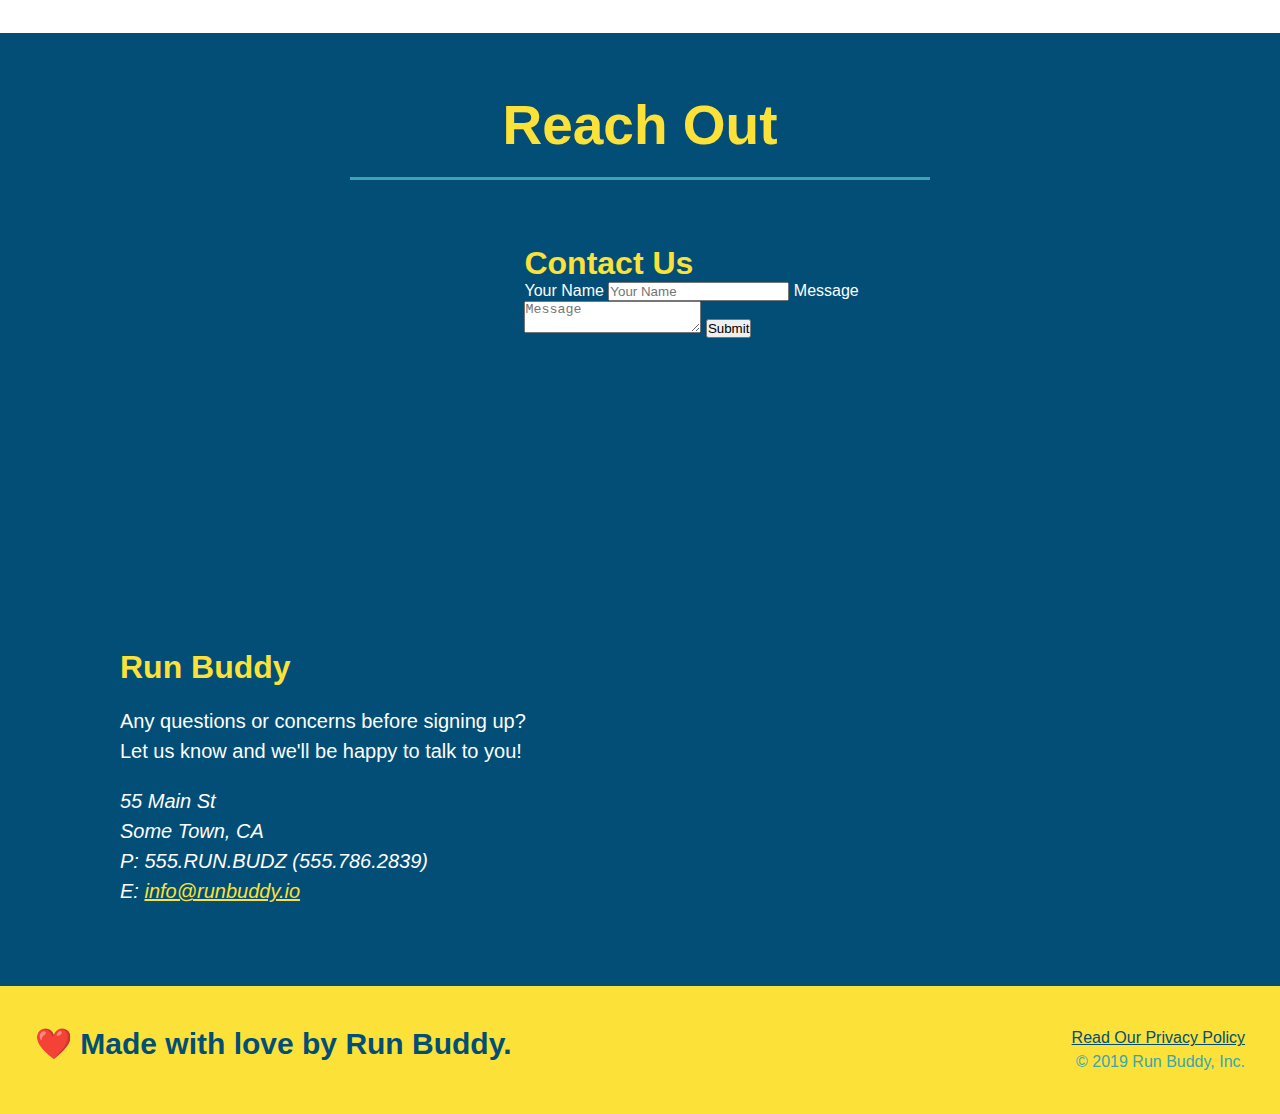
==== commit c4f5a83f: "add flexbox to the trainers" ====
--- a/index.html
+++ b/index.html
@@ -134,50 +134,60 @@
       </div>
     </div>
 
-    <div>
-      <img src="./assets/images/step-4.svg" alt="" />
-      <h3>Step 4: <span>See Results.</span></h3>
-      <p>Bi-weekly checkins with your trainer will keep you focused.</p>
+    <div class="step">
+      <h3>Step 4.</h3>
+      <div class="step-info">
+        <div class ="step-img">
+          <img src="./assets/images/step-4.svg" alt="" />
+        </div>
+        <div class="step-text">
+          <h4>See Results.</h4>
+          <p>Bi-weekly checkins with your trainer will keep you focused.</p>
+        </div>
+      </div>
     </div>
   </section>
 
   <!-- "meet the trainers" section -->
-  <section id="your-trainers" class="trainers">
+  <section id="your-trainers">
     <div class="flex-row">
       <h2 class="section-title primary-border">Meet The Trainers</h2>
     </div>
-    <article class ="trainer">
-      <img src="./assets/images/trainer-1.jpg" alt="Arron Stephens in his workout clothes, ready to pump iron." />
-      <div class="trainer-bio text-left">
-        <h3>Arron Stephens</h3>
-        <h4>Speed / Strength</h4>
-        <p>
+
+    <div class="trainers">
+      <article class ="trainer">
+        <img src="./assets/images/trainer-1.jpg" alt="Arron Stephens in his workout clothes, ready to pump iron." />
+        <div class="trainer-bio">
+          <h3 class="trainer-name">Arron Stephens</h3>
+          <h4 class="trainer-role">Speed / Strength</h4>
+          <p>
           Lorem ipsum dolor sit amet consectetur adipisicing elit. Porro, fugiat sapiente quas, eos laudantium fugit debitis in mollitia aliquid quia nobis consequuntur quos tempora consectetur necessitatibus, commodi cupiditate! Adipisci, repellendus.
-        </p>
-      </div>
-    </article>
-
-    <article class="trainer">
-      <div class="trainer-bio text-right">
-        <h3> Joanna Gill</h3>
-        <h4>Endurance</h4>
-        <p>
+          </p>
+        </div>
+      </article>
+    
+      <article class="trainer">
+        <img src="./assets/images/trainer-2.jpg" alt="Joanna Gill cooling off after a workout" />
+        <div class="trainer-bio">
+          <h3 class="trainer-name"> Joanna Gill</h3>
+          <h4 class="trainer-role">Endurance</h4>
+          <p>
           Lorem ipsum dolor sit amet consectetur adipisicing elit. Eius maiores maxime modi! Officia soluta earum commodi eligendi sequi aperiam deleniti quae, veritatis ipsa temporibus voluptatum, quibusdam illum mollitia? Accusantium, doloribus.
-        </p>
-      </div>
-      <img src="./assets/images/trainer-2.jpg" alt="Joanna Gill cooling off after a workout" />
-    </article>
-
-    <article class="trainer">
-      <img src="./assets/images/trainer-3.jpg" alt="Harry Smith wearing a headband and lifting comically small pink weights" />
-      <div class="trainer-bio text-left">
-        <h3>Harry "the Headband" Smith</h3>
-        <h4>Strength</h4>
-        <p>
+          </p>
+        </div>
+      </article>
+    
+      <article class="trainer">
+        <img src="./assets/images/trainer-3.jpg" alt="Harry Smith wearing a headband and lifting comically small pink weights" />
+        <div class="trainer-bio">
+          <h3 class="trainer-name">Harry "the Headband" Smith</h3>
+          <h4 class="trainer-role">Strength</h4>
+          <p>
           Lorem ipsum dolor sit amet, consectetur adipisicing elit. Nulla consequuntur illo libero cupiditate earum corporis facere ut deleniti atque numquam recusandae, incidunt praesentium aliquid assumenda in, deserunt sapiente quasi. Veritatis.
-        </p>
-      </div>
-    </article>
+          </p>
+        </div>
+      </article>
+    </div>
   </section>
 
   <!-- "reach out" section -->
--- a/assets/css/style.css
+++ b/assets/css/style.css
@@ -221,25 +221,30 @@
   color: #024e76;
 }
 
+.trainers {
+  width: 100%;
+  margin: 0 auto;
+  display: flex;
+  flex-wrap: wrap;
+  justify-content: space-around;
+}
+
 .trainer {
-  width: 900px;
-  margin: 0 auto 30px auto;
+  margin: 20px;
   background: #024e76;
   color: #fce138;
+  flex: 1;
+}
+
+.trainer img {
+  width: 100%;
   overflow: auto;
 }
 
-.trainer img {
-  width: 35%;
-  float: left;
+.trainer-bio {
+  padding: 25px;
   overflow: auto;
-}
-
-.trainer-bio {
-  padding: 35px;
-  float: left;
-  width: 65%;
-  overflow: auto;
+  line-height: 1.3;
 }
 
 .text-left {
@@ -255,19 +260,18 @@
 }
 
 .trainer-bio h3 {
-  font-size: 32px;
-  margin-bottom: 8px;
+  font-size: 28px;
 }
 
 .trainer-bio h4 {
   font-weight: lighter;
   font-size: 26px;
-  margin-bottom: 25px;
+  margin-bottom: 15px;
 }
 
 .trainer-bio p {
   font-size: 17px;
-  line-height: 1.3;
+
 }
 
 /* REACH OUT STYLES START */
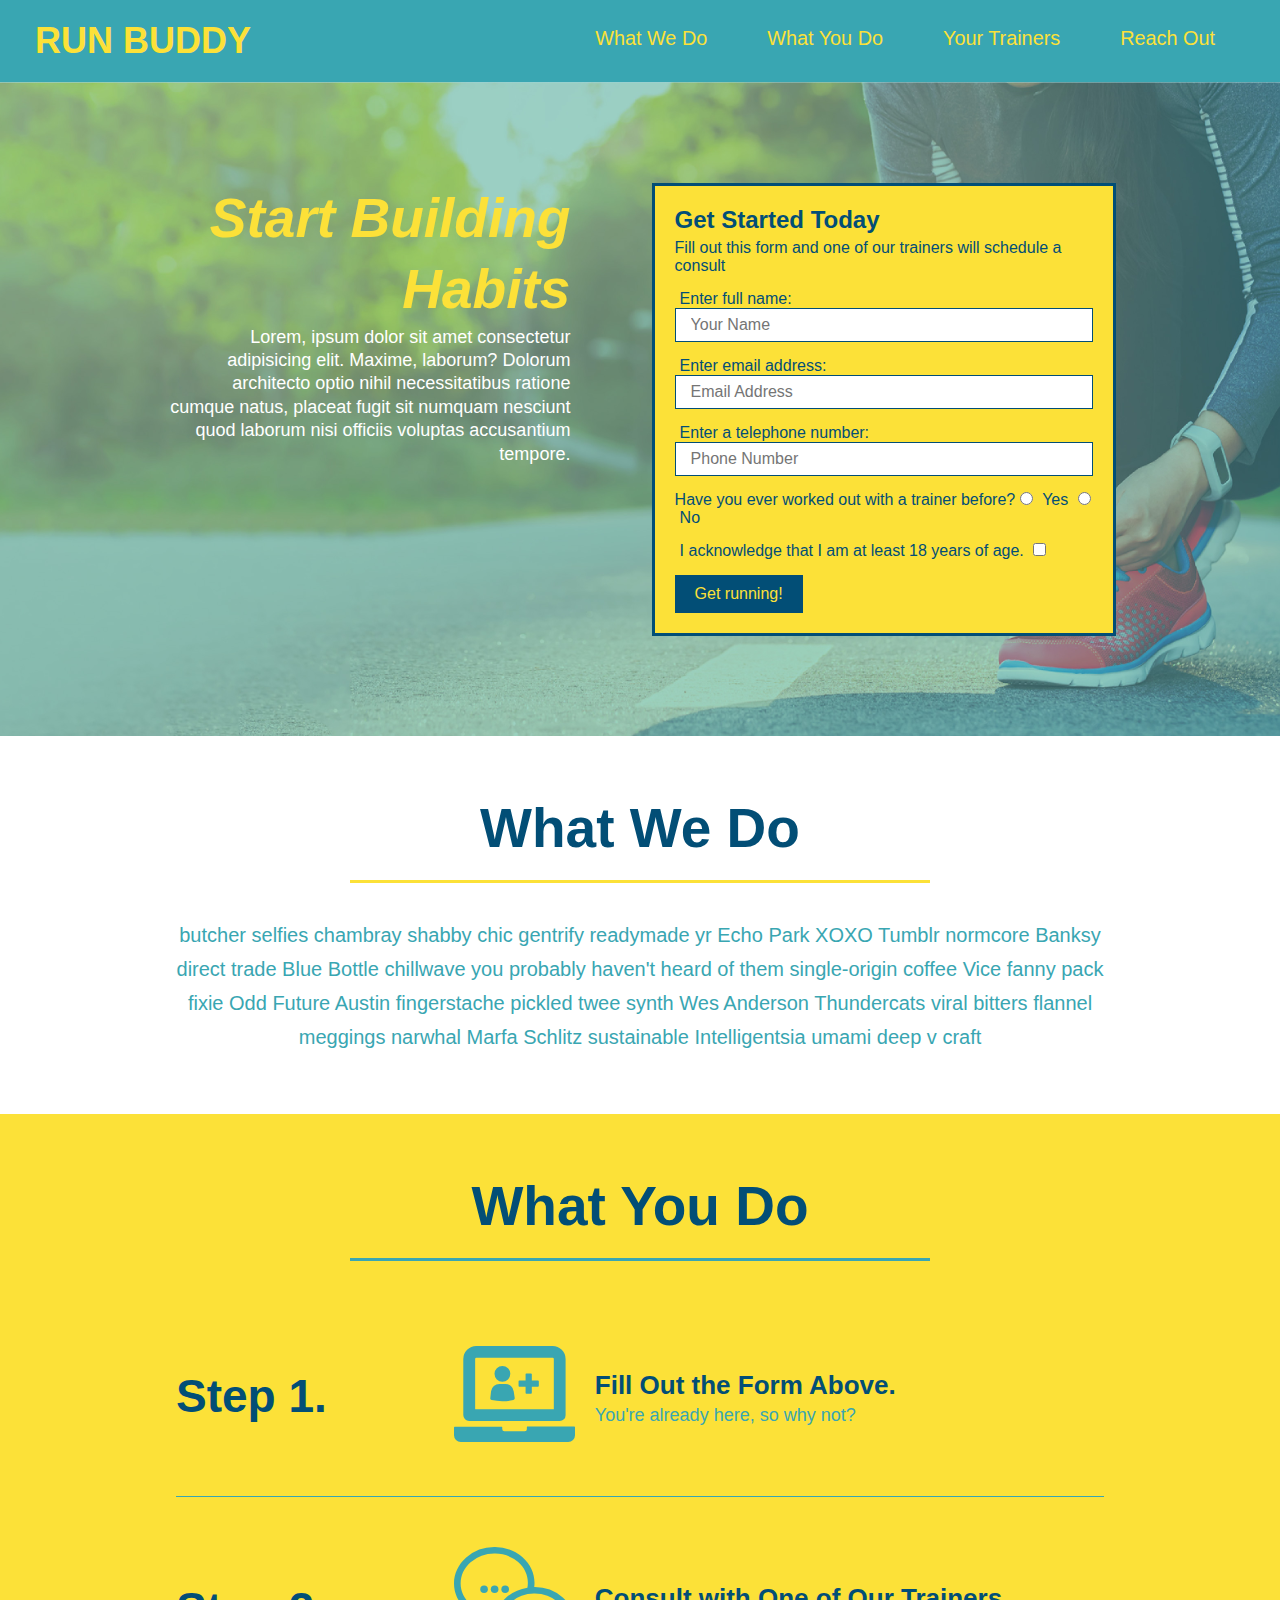
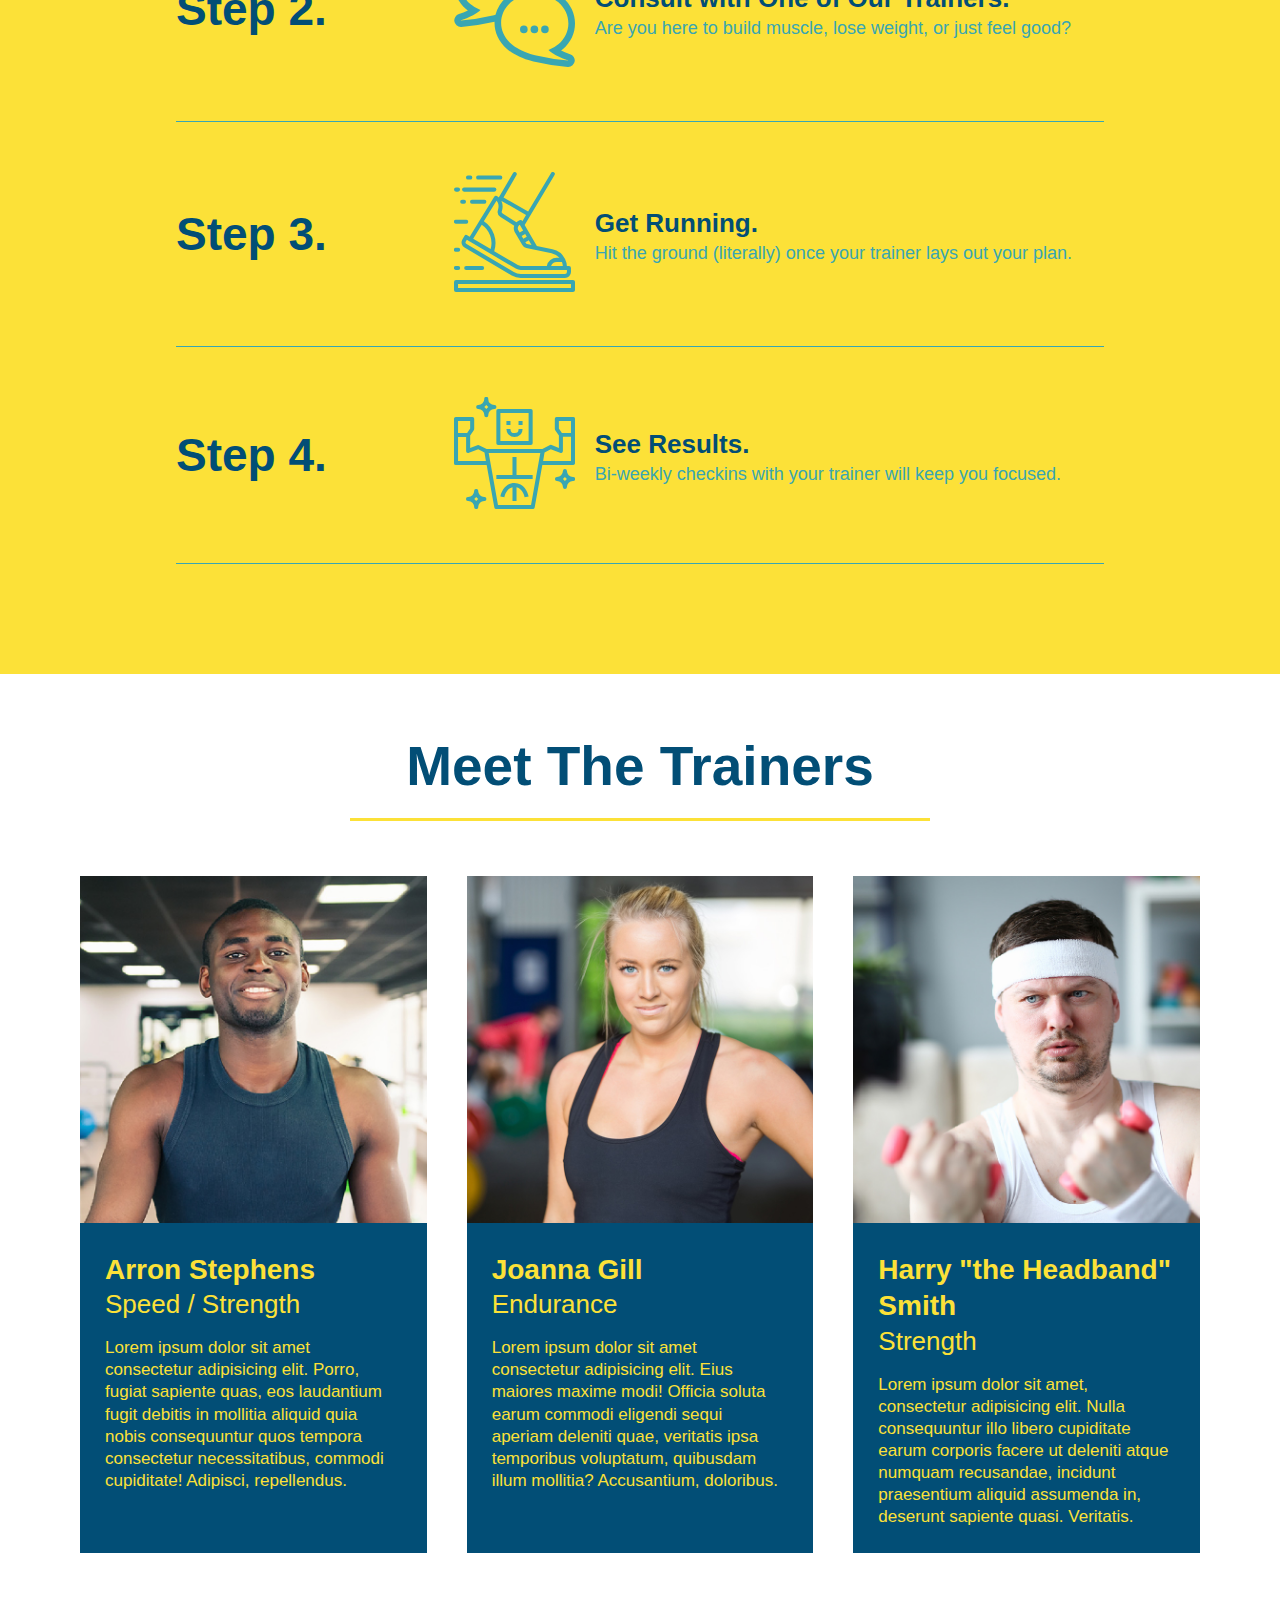
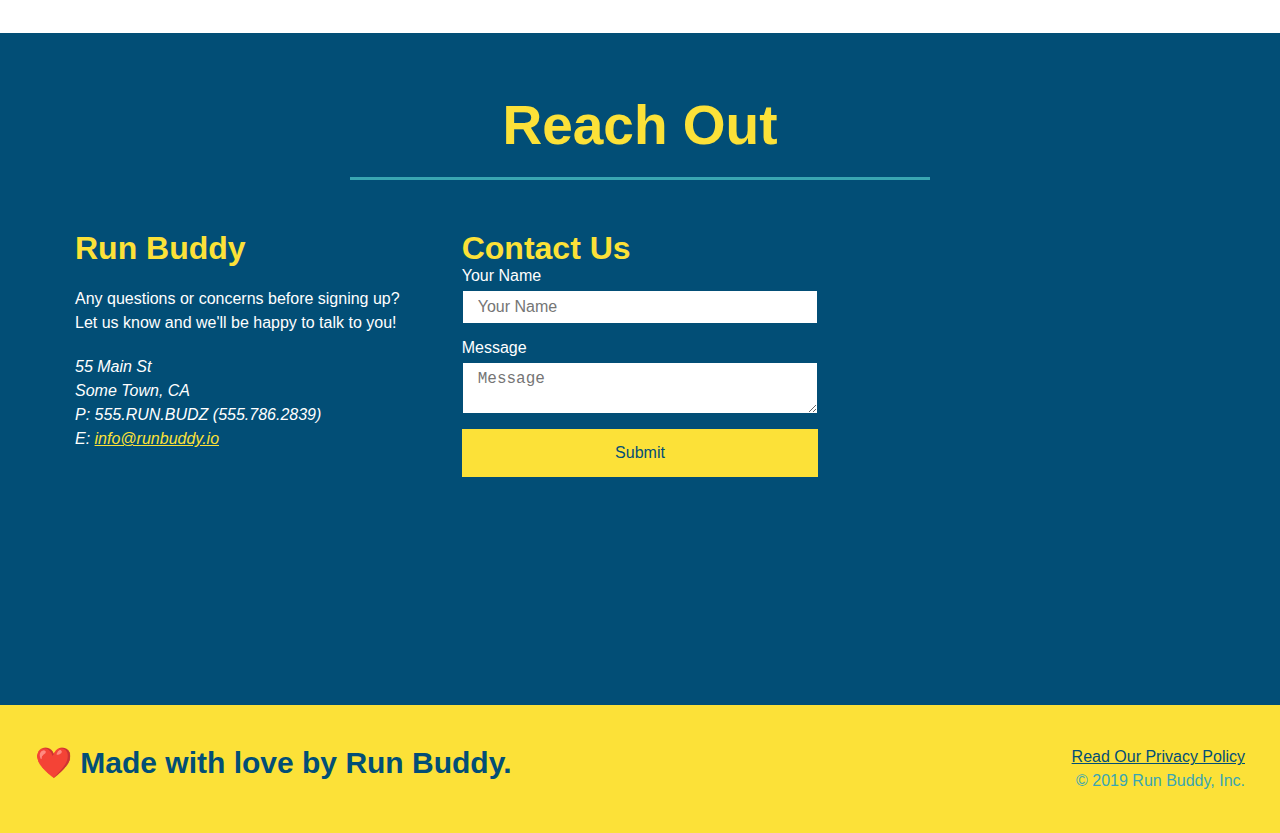
==== commit 0a453586: "Reach Out flexbox" ====
--- a/index.html
+++ b/index.html
@@ -196,41 +196,42 @@
       <h2 class="section-title secondary-border">Reach Out</h2>
     </div>
       <div class="contact-info">
+        <div>
+          <h3>Run Buddy</h3>
+          <p>
+            Any questions or concerns before signing up?
+            <br />
+            Let us know and we'll be happy to talk to you!
+          </p>
+          
+          <address>
+            55 Main St <br />
+            Some Town, CA <br />
+            P: 555.RUN.BUDZ (555.786.2839) <br />
+            E: <a href="mailto:info@runbuddy.io">info@runbuddy.io</a>
+          </address>
+        </div>
+
+        <div class="contact-form">
+          <h3>Contact Us</h3>
+          <form>
+            <label for="contact-name">Your Name</label>
+            <input type="text" id="contact-name" placeholder="Your Name" />
+
+            <label for="contact-message">Message</label>
+            <textarea id="contact-message" placeholder="Message"></textarea>
+
+            <button type="submit">Submit</button>
+          </form>
+        </div>
+
         <iframe
           src="https://www.google.com/maps/embed?pb=!1m18!1m12!1m3!1d2980.029464390363!2d-71.50439154892746!3d41.676707085870156!2m3!1f0!2f0!3f0!3m2!1i1024!2i768!4f13.1!3m3!1m2!1s0x89e44b3f446d07cb%3A0xee7cfb6ee5536cb!2s650%20E%20Greenwich%20Ave%2C%20West%20Warwick%2C%20RI%2002893!5e0!3m2!1sen!2sus!4v1637420063963!5m2!1sen!2sus"
           style="border:0;"
           allowfullscreen=""
           loading="lazy">
         </iframe>
-        <div class="contact-form">
-          <h3>Contact Us</h3>
-          <form>
-            <label for="contact-name">Your Name</label>
-            <input type="text" id="contact-name" placeholder="Your Name" />
-
-            <label for="contact-message">Message</label>
-            <textarea id="contact-message" placeholder="Message"></textarea>
-
-            <button type="submit">Submit</button>
-          </form>
-        </div>
-        <div>
-          <h3>Run Buddy</h3>
-          <p>
-            Any questions or concerns before signing up?
-            <br />
-            Let us know and we'll be happy to talk to you!
-          </p>
-          <address>
-            55 Main St <br />
-            Some Town, CA <br />
-            P: 555.RUN.BUDZ (555.786.2839) <br />
-            E: <a href="mailto:info@runbuddy.io">info@runbuddy.io</a>
-          </address>
-        </div>
-      </div>
-
-      
+      </div>
   </section>
 
   <!-- footer -->
--- a/assets/css/style.css
+++ b/assets/css/style.css
@@ -283,17 +283,22 @@
   color: #fce138;
 }
 
+.contact-info {
+  display: flex;
+  justify-content: space-between;
+  flex-wrap: wrap;
+}
+
+.contact-info > * {
+  flex: 1;
+  margin: 15px;
+}
+
 .contact-info iframe {
-  width: 400px;
   height: 400px;
 }
 
 .contact-info div {
-  width: 410px;
-  display: inline-block;
-  vertical-align: top;
-  text-align: left;
-  margin: 30px 0 0 60px;
   color: white;
 }
 
@@ -305,10 +310,31 @@
 .contact-info p, .contact-info address {
   margin: 20px 0;
   line-height: 1.5;
-  font-size: 20px;
+  font-size: 16px;
   font-size: normal;
 }
 
+.contact-form input, .contact-form textarea {
+  border: 1px solid #024e76;
+  display: block;
+  padding: 7px 15px;
+  font-size: 16px;
+  color: #024e76;
+  width: 100%;
+  margin-bottom: 15px;
+  margin-top: 5px;
+}
+
+.contact-form button {
+  width: 100%;
+  border: none;
+  background: #fce138;
+  color: #024e76;
+  text-align: center;
+  padding: 15px 0;
+  font-size: 16px;
+}
+
 .contact-info a {
   color: #fce138;
 }
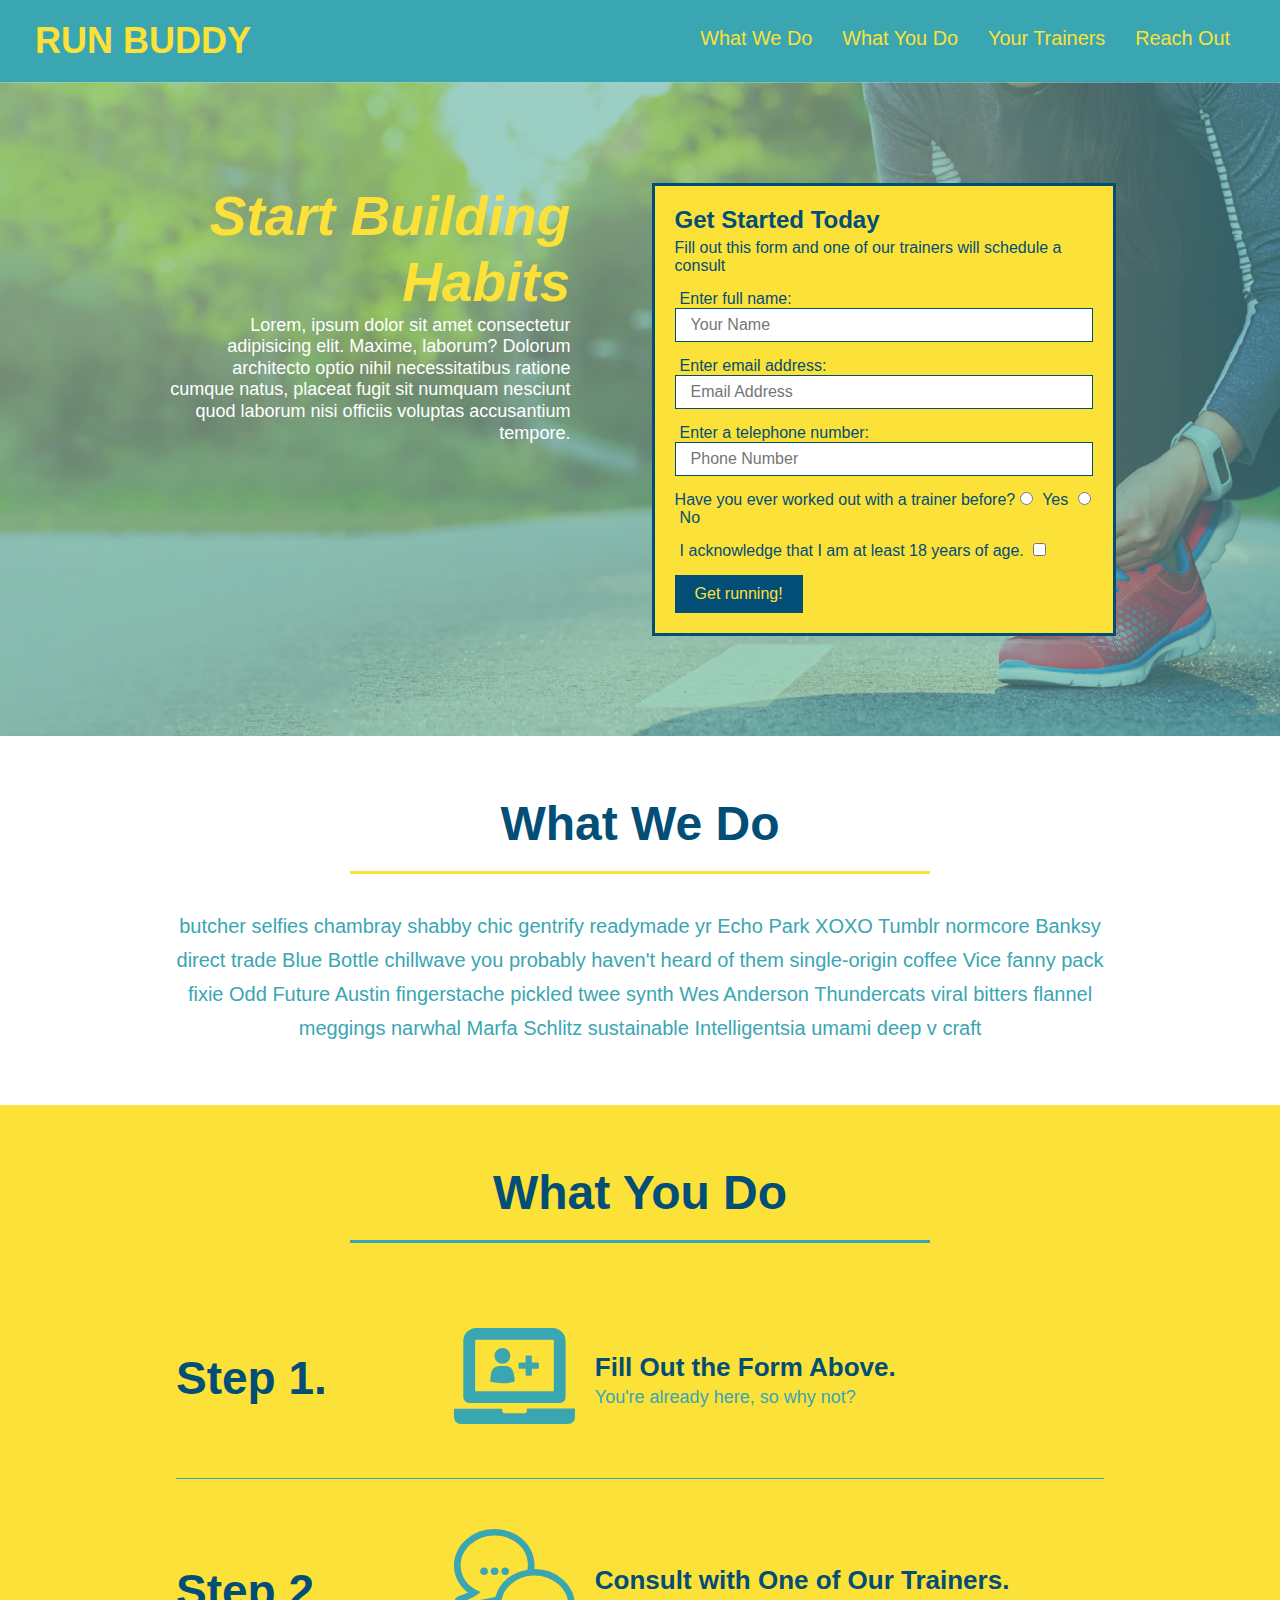
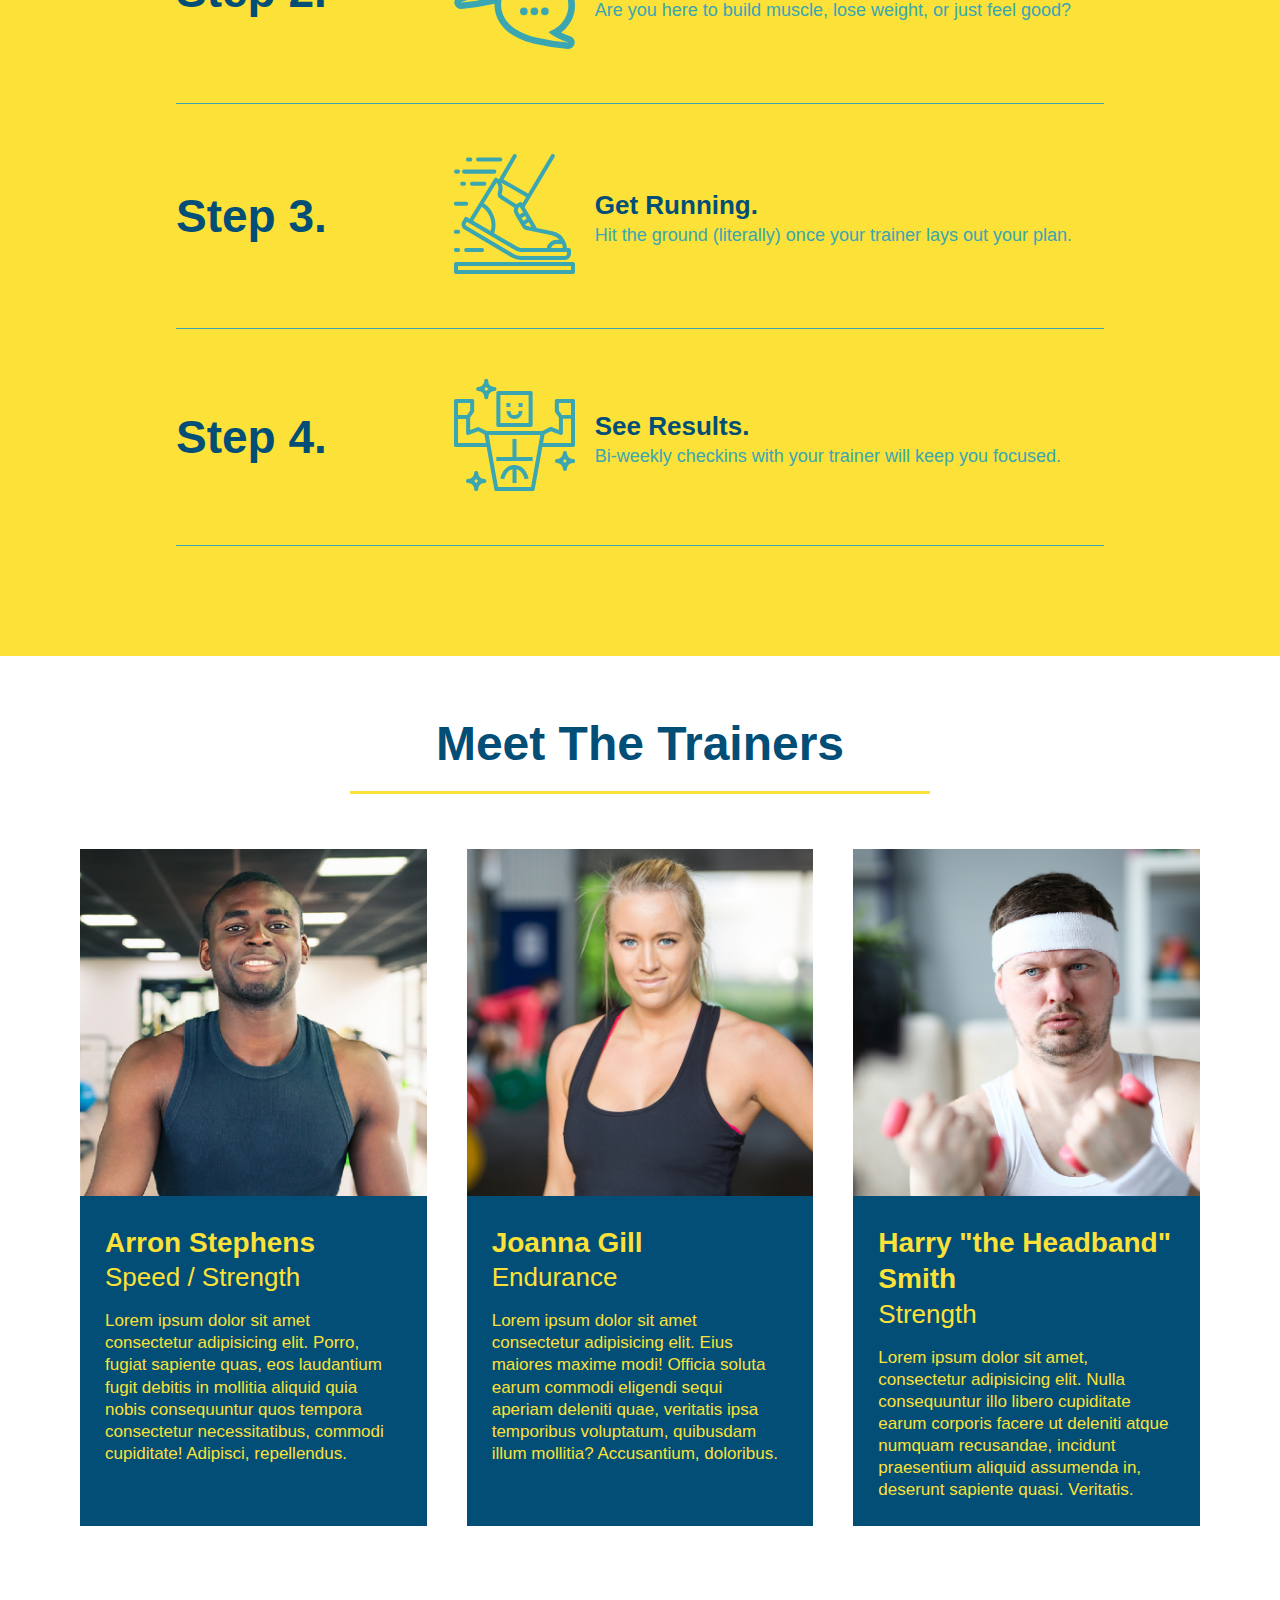
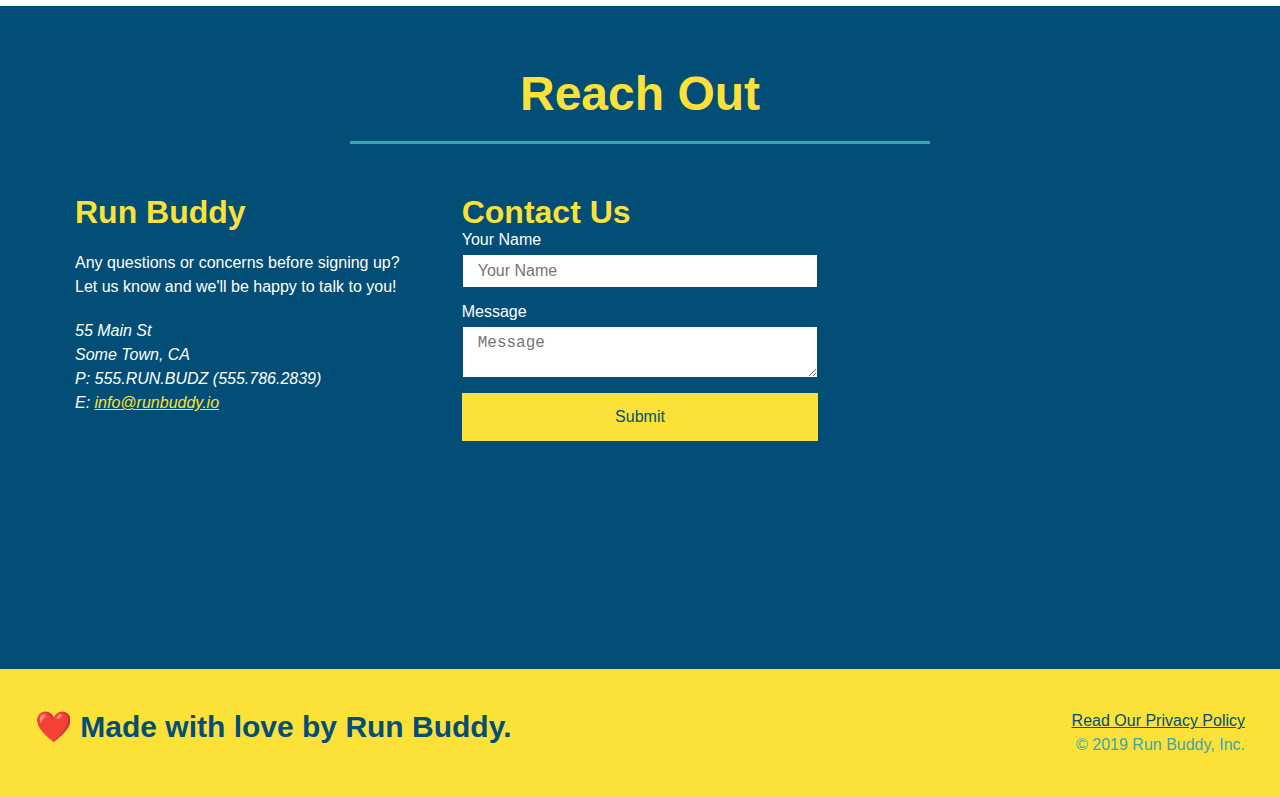
==== commit 8c4528a8: "created and began work in mediaqueries branch" ====
--- a/index.html
+++ b/index.html
@@ -5,6 +5,7 @@
   <meta charset="UTF-8" />
   <title>Run Buddy</title>
   <link rel="stylesheet" href="./assets/css/style.css" />
+  <meta name="viewport" content="width=device-width, inital-scale=1.0" />
 </head>
 
 <body>
--- a/assets/css/style.css
+++ b/assets/css/style.css
@@ -43,7 +43,7 @@
 }
 
 header nav ul li a {
-  margin: 0 30px;
+  padding: 10px 15px;
   font-weight: lighter;
   font-size: 1.55vw;
 }
@@ -84,6 +84,7 @@
   display: flex;
   justify-content: center;
   flex-wrap: wrap;
+  align-items: flex-start;
 }
 
 .hero-cta {
@@ -92,7 +93,7 @@
   margin: 3.5%;
   color: #fff;
   font-size: 18px;
-  line-height: 1.3;
+  line-height: 1.2;
 }
 
 .hero-cta h2 {
@@ -143,7 +144,7 @@
 /* Hero Style End */
 
 .section-title {
-  font-size: 55px;
+  font-size: 48px;
   color: #024e76;
   border-bottom: 3px solid;
   padding-bottom: 20px;
@@ -338,4 +339,22 @@
 .contact-info a {
   color: #fce138;
 }
-/* REACH OUT STYLES END */+/* REACH OUT STYLES END */
+
+/* Media Query for Smaller Desktop Screens and Smaller */
+
+@media screen and (max-width: 980px) {
+  
+}
+
+/* Media Query for Tablets and Smaller */
+
+@media screen and (max-width: 768px) {
+  
+}
+
+/* Media Query for Mobile Phones and Smaller */
+
+@media screen and (max-width: 575px) {
+  
+}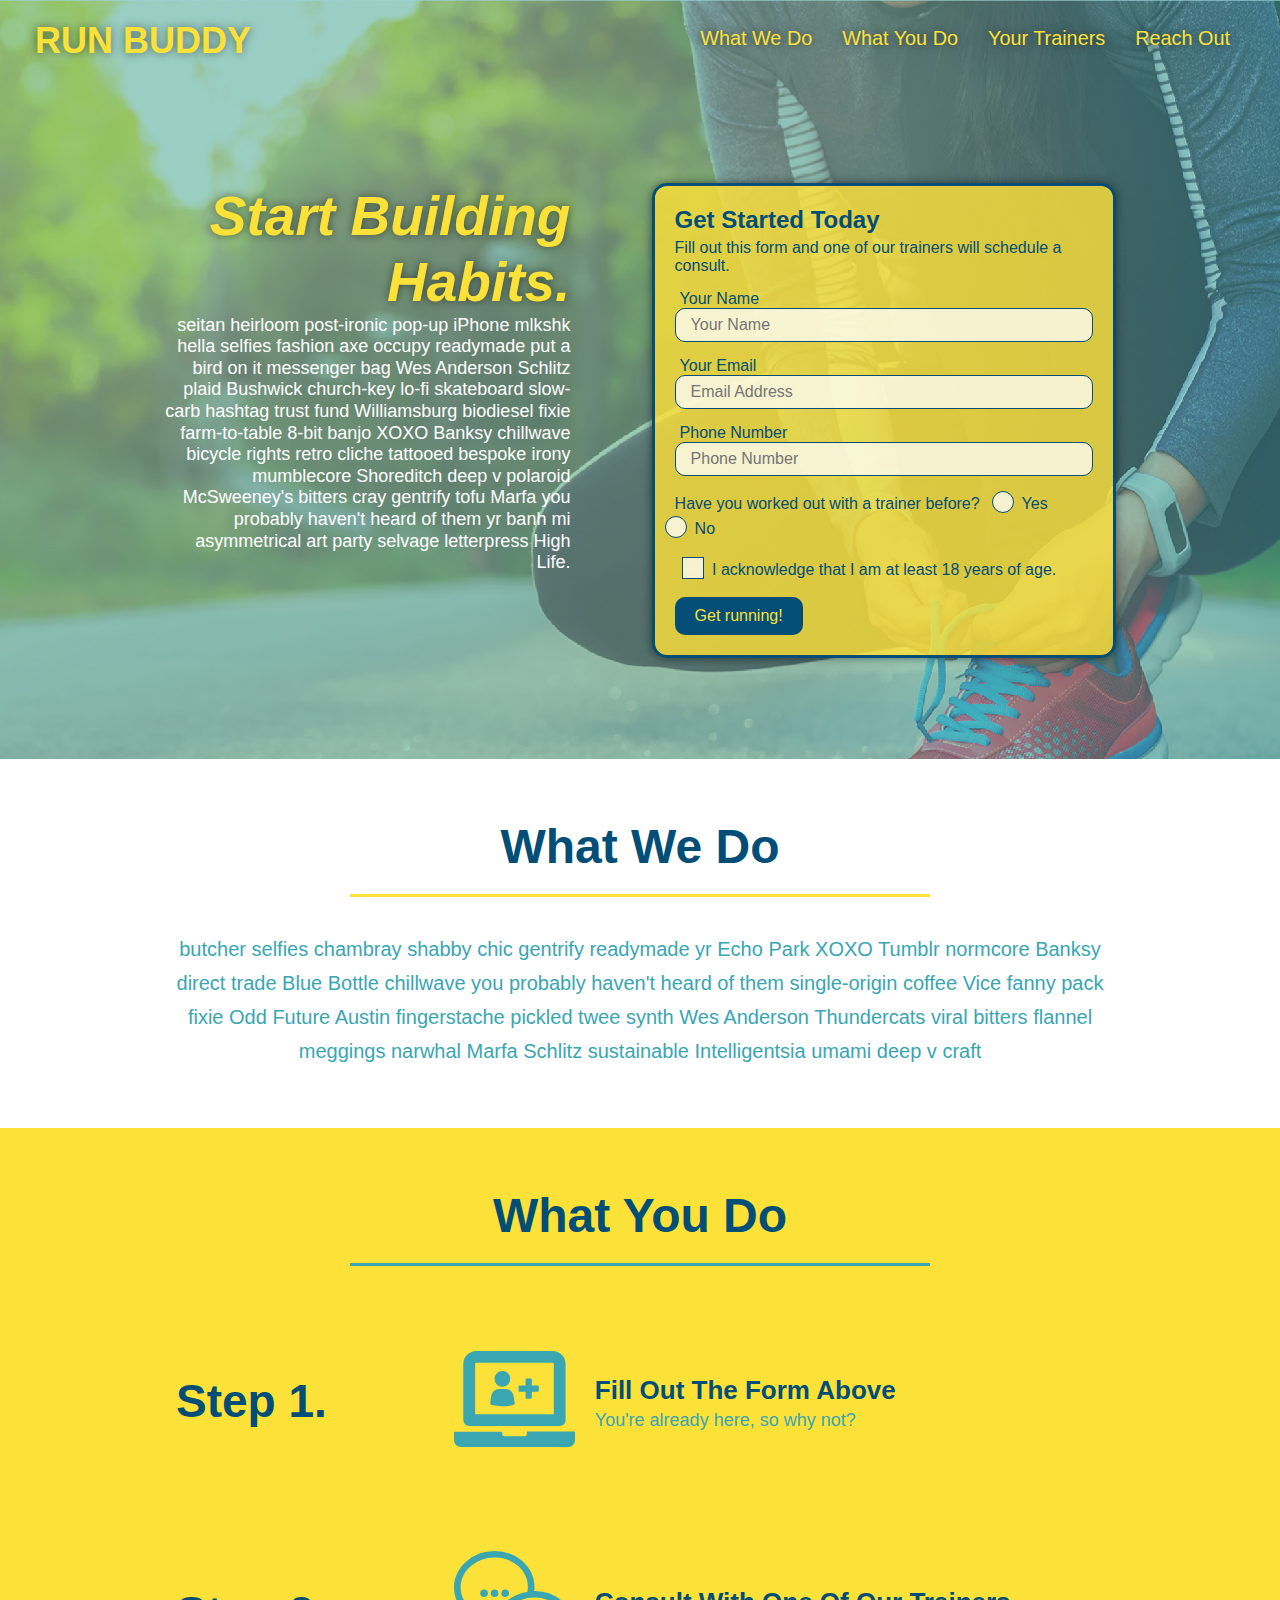
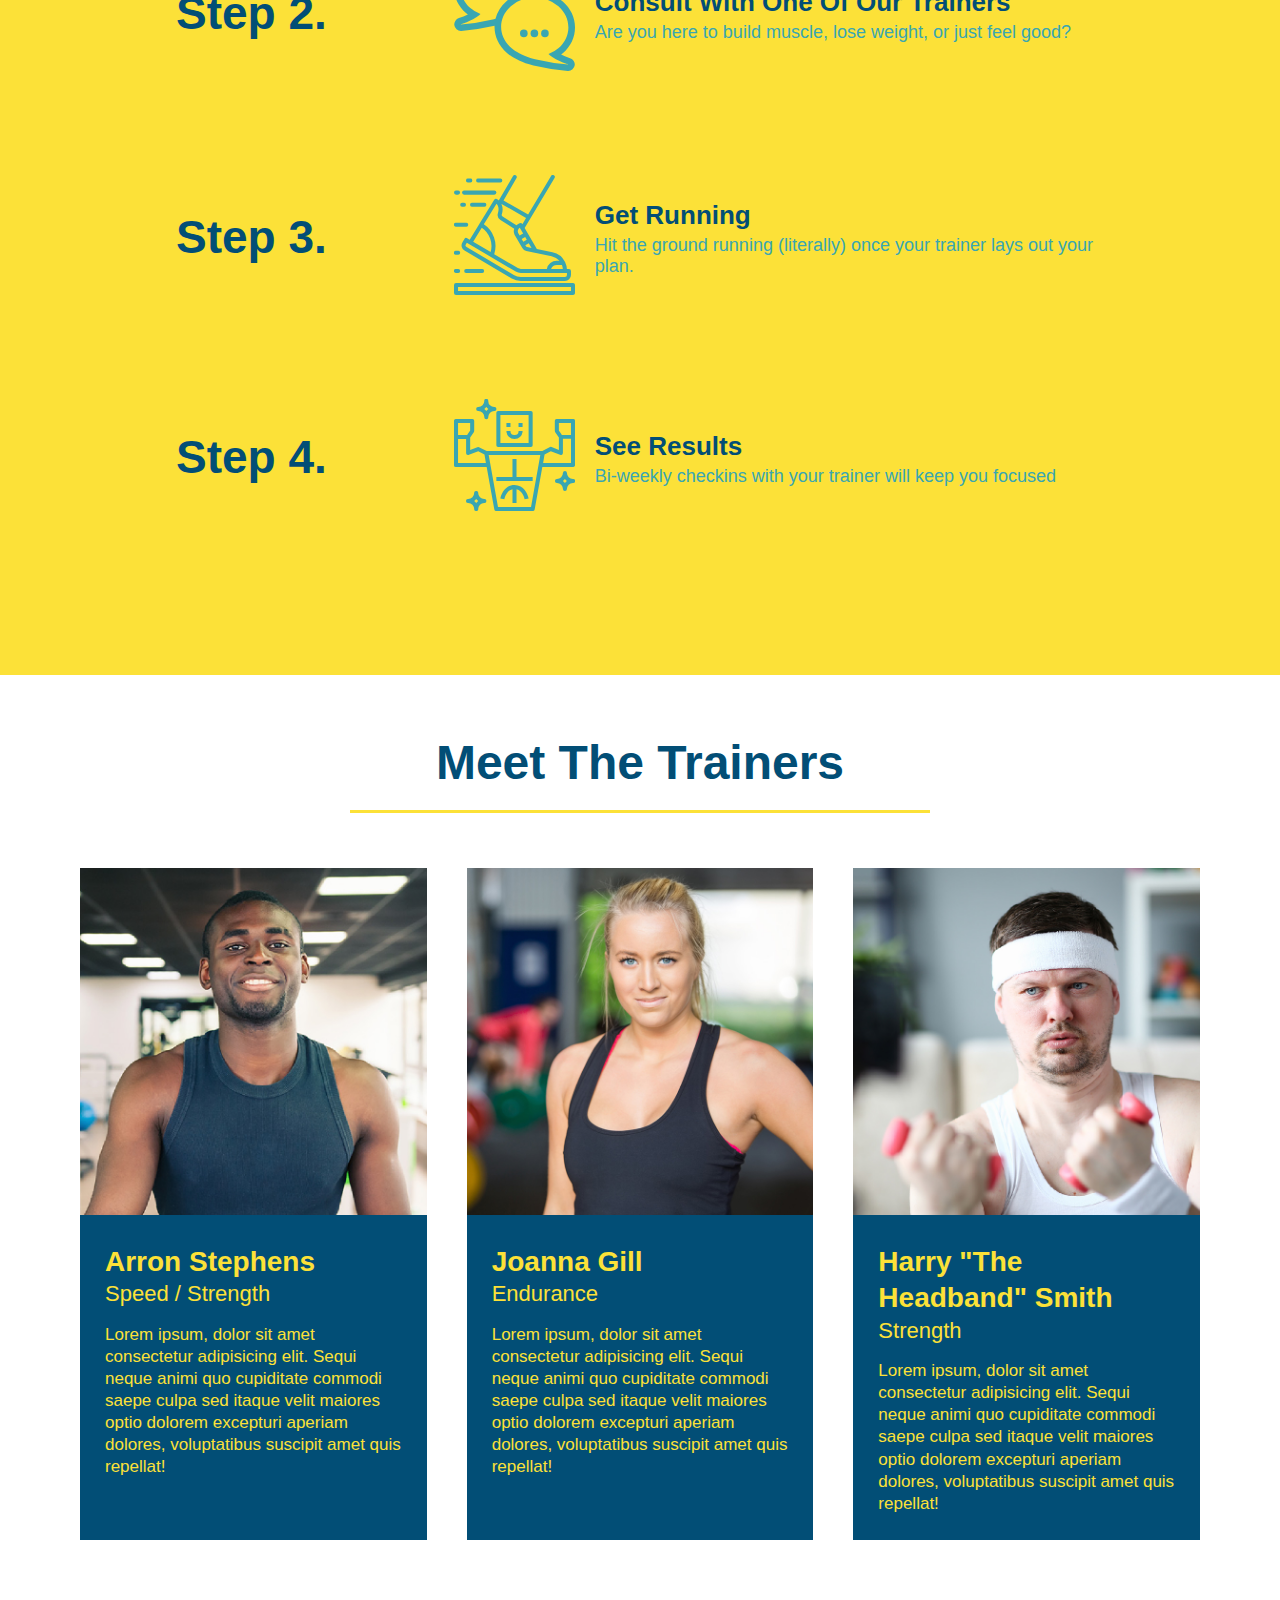
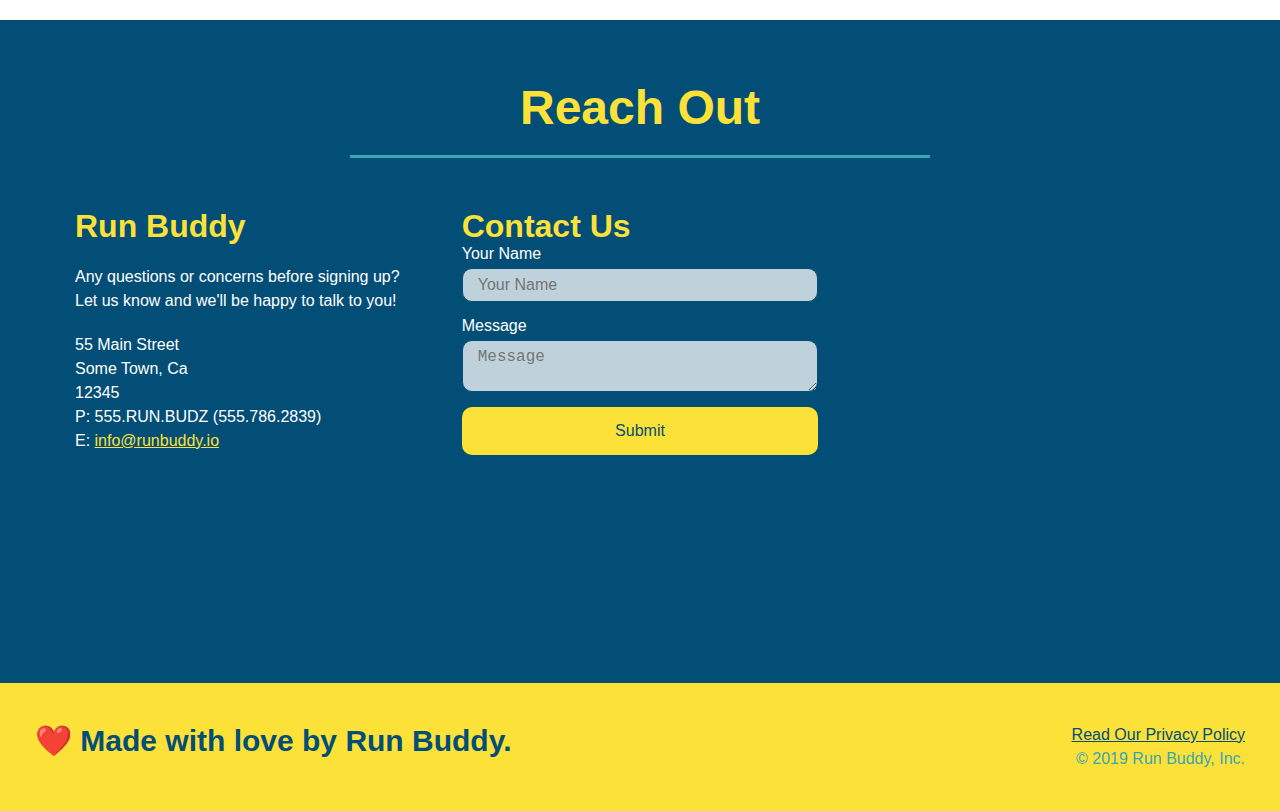
==== commit 368bb480: "final css touches" ====
--- a/index.html
+++ b/index.html
@@ -1,216 +1,221 @@
 <!DOCTYPE html>
 <html lang="en">
-
-<head>
-  <meta charset="UTF-8" />
-  <title>Run Buddy</title>
-  <link rel="stylesheet" href="./assets/css/style.css" />
-  <meta name="viewport" content="width=device-width, inital-scale=1.0" />
-</head>
-
-<body>
-  <!-- navigation -->
-  <header>
-    <h1>
-      <a href="/">
-        RUN BUDDY
-      </a>
-    </h1>
-    <nav>
-      <!-- Unordered list element -->
-      <ul>
-        <!-- List item element-->
-        <li>
-          <!-- Anchor element -->
-          <a href="#what-we-do">What We Do</a>
-        </li>
-        <li>
-          <a href="#what-you-do">What You Do</a>
-        </li>
-        <li>
-          <a href="#your-trainers">Your Trainers</a>
-        </li>
-        <li>
-          <a href="#reach-out">Reach Out</a>
-        </li>
-      </ul>
-    </nav>
-  </header>
-
-  <!-- hero/jumbotron -->
-  <section class="hero">
+  <head>
+    <meta charset="UTF-8" />
+    <meta name="viewport" content="width=device-width, initial-scale=1.0" />
+    <link rel="stylesheet" href="./assets/css/style.css">
+    <title>Run Buddy</title>
+  </head>
+  <body>
+    <!-- navigation tags - block level element -->
+    <header>
+      <h1>
+        <a href="/">RUN BUDDY</a>
+      </h1>
+      <nav>
+        <ul>
+          <li>
+            <a href="#what-we-do">What We Do</a>
+          </li>
+          <li>
+            <a href="#what-you-do">What You Do</a>
+          </li>
+          <li>
+            <a href="#your-trainers">Your Trainers</a>
+          </li>
+          <li>
+            <a href="#reach-out">Reach Out</a>
+          </li>
+        </ul>
+      </nav>
+    </header>
+    <!-- end navigation -->
+
+    <!-- hero/jumbotron -->
+    <section class="hero">
       <div class="hero-cta">
-        <h2>Start Building Habits</h2>
+        <h2>Start Building Habits.</h2>
         <p>
-        Lorem, ipsum dolor sit amet consectetur adipisicing elit. Maxime, laborum? Dolorum architecto optio nihil necessitatibus ratione cumque natus, placeat fugit sit numquam nesciunt quod laborum nisi officiis voluptas accusantium tempore.
+          seitan heirloom post-ironic pop-up iPhone mlkshk hella selfies fashion axe occupy readymade put a bird on it
+          messenger bag Wes Anderson Schlitz plaid Bushwick church-key lo-fi skateboard slow-carb hashtag trust fund
+          Williamsburg biodiesel fixie farm-to-table 8-bit banjo XOXO Banksy chillwave bicycle rights retro cliche
+          tattooed bespoke irony mumblecore Shoreditch deep v polaroid McSweeney's bitters cray gentrify tofu Marfa you
+          probably haven't heard of them yr banh mi asymmetrical art party selvage letterpress High Life.
         </p>
       </div>
 
       <div class="hero-form">
         <h3>Get Started Today</h3>
-        <p>Fill out this form and one of our trainers will schedule a consult</p>
-        <!-- Add form element -->
+        <p>Fill out this form and one of our trainers will schedule a consult.</p>
         <form>
-          <label for="name">Enter full name:</label>
-          <input type="text" placeholder="Your Name" name="name" id="name" class="form-input" />
-          <label for="email">Enter email address:</label>
-          <input type="email" placeholder="Email Address" name="email" id="email" class="form-input" />
-          <label for="phone">Enter a telephone number:</label>
+          <label for="name">Your Name</label>
+          <input type="text" placeholder="Your Name" id="name" name="name" class="form-input" />
+          <label for="email">Your Email</label>
+          <input type="email" placeholder="Email Address" id="email" name="email" class="form-input" />
+          <label for="phone">Phone Number</label>
           <input type="tel" placeholder="Phone Number" name="phone" id="phone" class="form-input" />
           <p>
-            Have you ever worked out with a trainer before?
-            <input type="radio" name="trainer-confirm" id="trainer-yes" />
-            <label for="trainer-yes">Yes</label>
-            <input type="radio" name="trainer-confirm" id="trainer-no" />
-            <label for="trainer-no">No</label>
+            Have you worked out with a trainer before?
+            <span class="radio-wrapper">
+              <input type="radio" name="trainer-confirm" id="trainer-yes" />
+              <label for="trainer-yes">Yes</label>
+            </span>
+            <span class="radio-wrapper">
+              <input type="radio" name="trainer-confirm" id="trainer-no" />
+              <label for="trainer-no">No</label>
+            </span>
           </p>
           <p>
-            <label for="checkbox" >
-              I acknowledge that I am at least 18 years of age.
-            </label>
-            <input type="checkbox" name="age-confirm" id="checkbox" />
+            <span class="checkbox-wrapper">
+              <input type="checkbox" name="checkpoint1" id="checkbox" />
+              <label for="checkbox">I acknowledge that I am at least 18 years of age.</label>
+            </span>
           </p>
           <button type="submit">
             Get running!
           </button>
         </form>
       </div>
-  </section>
-  <!-- end hero -->
-
-  <!-- "what we do" section -->
-  <section id="what-we-do" class="intro">
-    <div class="flex-row">
-      <h2 class="section-title primary-border">What We Do</h2>
-    </div>
-    <div class="flex-row">
-      <p>
-        butcher selfies chambray shabby chic gentrify readymade yr Echo Park XOXO Tumblr normcore Banksy direct trade Blue Bottle chillwave you probably haven't heard of them single-origin coffee Vice fanny pack fixie Odd Future Austin fingerstache pickled twee synth Wes Anderson Thundercats viral bitters flannel meggings narwhal Marfa Schlitz sustainable Intelligentsia umami deep v craft
-      </p>   
-    </div> 
-  </section>
-
-  <!-- "what you do" section -->
-  <section id="what-you-do" class="steps">
-    <div class="flex-row">
-      <h2 class="section-title secondary-border">What You Do</h2>
-    </div>
-
-    <div class="step">
-      <h3>Step 1.</h3>
-      <div class="step-info">
-        <div class="step-img">
-          <img src="./assets/images/step-1.svg" alt="" />
-        </div>
-        <div class="step-text">
-          <h4>Fill Out the Form Above.</h4>
-          <p>You're already here, so why not?</p>
-        </div>
-      </div>
-    </div>
-
-    <div class="step">
-      <h3>Step 2.</h3>
-      <div class="step-info">
-        <div class="step-img">
-          <img src="./assets/images/step-2.svg" alt="" />
-        </div>
-        <div class="step-text">
-          <h4>Consult with One of Our Trainers.</h4>
-          <p>Are you here to build muscle, lose weight, or just feel good?</p>
-        </div>
-      </div>
-    </div>
-
-    <div class="step">
-      <h3>Step 3.</h3>
-      <div class="step-info">
-        <div class="step-img">
-          <img src="./assets/images/step-3.svg" alt="" />
-        </div>
-        <div class="step-text">
-          <h4>Get Running.</h4>
-          <p>Hit the ground (literally) once your trainer lays out your plan.</p>
-        </div>
-      </div>
-    </div>
-
-    <div class="step">
-      <h3>Step 4.</h3>
-      <div class="step-info">
-        <div class ="step-img">
-          <img src="./assets/images/step-4.svg" alt="" />
-        </div>
-        <div class="step-text">
-          <h4>See Results.</h4>
-          <p>Bi-weekly checkins with your trainer will keep you focused.</p>
-        </div>
-      </div>
-    </div>
-  </section>
-
-  <!-- "meet the trainers" section -->
-  <section id="your-trainers">
-    <div class="flex-row">
-      <h2 class="section-title primary-border">Meet The Trainers</h2>
-    </div>
-
-    <div class="trainers">
-      <article class ="trainer">
-        <img src="./assets/images/trainer-1.jpg" alt="Arron Stephens in his workout clothes, ready to pump iron." />
-        <div class="trainer-bio">
-          <h3 class="trainer-name">Arron Stephens</h3>
-          <h4 class="trainer-role">Speed / Strength</h4>
-          <p>
-          Lorem ipsum dolor sit amet consectetur adipisicing elit. Porro, fugiat sapiente quas, eos laudantium fugit debitis in mollitia aliquid quia nobis consequuntur quos tempora consectetur necessitatibus, commodi cupiditate! Adipisci, repellendus.
-          </p>
-        </div>
-      </article>
-    
-      <article class="trainer">
-        <img src="./assets/images/trainer-2.jpg" alt="Joanna Gill cooling off after a workout" />
-        <div class="trainer-bio">
-          <h3 class="trainer-name"> Joanna Gill</h3>
-          <h4 class="trainer-role">Endurance</h4>
-          <p>
-          Lorem ipsum dolor sit amet consectetur adipisicing elit. Eius maiores maxime modi! Officia soluta earum commodi eligendi sequi aperiam deleniti quae, veritatis ipsa temporibus voluptatum, quibusdam illum mollitia? Accusantium, doloribus.
-          </p>
-        </div>
-      </article>
-    
-      <article class="trainer">
-        <img src="./assets/images/trainer-3.jpg" alt="Harry Smith wearing a headband and lifting comically small pink weights" />
-        <div class="trainer-bio">
-          <h3 class="trainer-name">Harry "the Headband" Smith</h3>
-          <h4 class="trainer-role">Strength</h4>
-          <p>
-          Lorem ipsum dolor sit amet, consectetur adipisicing elit. Nulla consequuntur illo libero cupiditate earum corporis facere ut deleniti atque numquam recusandae, incidunt praesentium aliquid assumenda in, deserunt sapiente quasi. Veritatis.
-          </p>
-        </div>
-      </article>
-    </div>
-  </section>
-
-  <!-- "reach out" section -->
-  <section id="reach-out" class="contact">
-    <div class="flex-row">
-      <h2 class="section-title secondary-border">Reach Out</h2>
-    </div>
+    </section>
+    <!-- end header -->
+
+    <!-- "what we do" start - <section> -->
+    <section id="what-we-do" class="intro">
+      <div class="flex-row">
+        <h2 class="section-title primary-border">
+          What We Do
+        </h2>
+      </div>
+      <div class="flex-row">
+        <p>
+          butcher selfies chambray shabby chic gentrify readymade yr Echo Park XOXO Tumblr normcore Banksy direct trade  Blue Bottle chillwave you probably haven't heard of them single-origin coffee Vice fanny pack fixie Odd Future Austin fingerstache pickled twee synth Wes Anderson Thundercats viral bitters flannel meggings narwhal Marfa Schlitz sustainable Intelligentsia umami deep v craft
+        </p>
+      </div>
+    </section>
+    <!-- end "what we do" -->
+
+    <!-- "what you do" start -->
+    <section id="what-you-do" class="steps">
+      <div class="flex-row">
+        <h2 class="section-title secondary-border">
+          What You Do
+        </h2> 
+      </div>
+      <div class="step">
+        <h3>Step 1.</h3>
+        <div class="step-info">
+          <div class="step-img">
+            <img src="./assets/images/step-1.svg" alt="" />
+          </div>
+          <div class="step-text">
+            <h4>Fill Out The Form Above</h4>
+            <p>You're already here, so why not?</p>
+          </div>
+        </div>
+      </div>
+      <div class="step">
+        <h3>Step 2.</h3>
+        <div class="step-info">
+          <div class="step-img">
+            <img src="./assets/images/step-2.svg" alt="" />
+          </div>
+          <div class="step-text">
+            <h4>Consult With One Of Our Trainers</h4>
+            <p>Are you here to build muscle, lose weight, or just feel good?</p>
+          </div>
+        </div>
+      </div>
+      <div class="step">
+        <h3>Step 3.</h3>
+        <div class="step-info">
+          <div class="step-img">
+            <img src="./assets/images/step-3.svg" alt="" />
+          </div>
+          <div class="step-text">
+            <h4>Get Running</h4>
+            <p>Hit the ground running (literally) once your trainer lays out your plan.</p>
+          </div>
+        </div>
+      </div>
+      <div class="step">
+        <h3>Step 4.</h3>
+        <div class="step-info">
+          <div class="step-img">
+            <img src="./assets/images/step-4.svg" alt="" />
+          </div>
+          <div class="step-text">
+            <h4>See Results</h4>
+            <p>Bi-weekly checkins with your trainer will keep you focused</p>
+          </div>
+        </div>
+      </div>
+    </section>
+    <!-- "what you do" end -->
+
+    <!-- "meet the trainers" start -->
+    <section id="your-trainers">
+      <div class="flex-row">
+        <h2 class="section-title primary-border">
+          Meet The Trainers
+        </h2>
+      </div>
+
+      <div class="trainers">
+        <article class="trainer">
+          <img src="./assets/images/trainer-1.jpg" alt="Arron Stephens in his workout clothes, ready to pump iron" />
+          <div class="trainer-bio">
+            <h3 class="trainer-name">Arron Stephens</h3>
+            <h4 class="trainer-role">Speed / Strength</h4>
+            <p>Lorem ipsum, dolor sit amet consectetur adipisicing elit. Sequi neque animi quo cupiditate commodi saepe culpa sed itaque velit maiores optio dolorem excepturi aperiam dolores, voluptatibus suscipit amet quis repellat!</p>
+          </div>
+        </article>
+
+        <article class="trainer">
+          <img src="./assets/images/trainer-2.jpg" alt="Joanna Gill cooling off after a work out" />
+          <div class="trainer-bio">
+            <h3 class="trainer-name">Joanna Gill</h3>
+            <h4 class="trainer-role">Endurance</h4>
+            <p>Lorem ipsum, dolor sit amet consectetur adipisicing elit. Sequi neque animi quo cupiditate commodi saepe culpa sed itaque velit maiores optio dolorem excepturi aperiam dolores, voluptatibus suscipit amet quis repellat!</p>
+            </div>
+          </article>
+
+        <article class="trainer">
+          <img src="./assets/images/trainer-3.jpg" alt="Harry Smith wearing a headband and lifting comically small pink weights" />
+          <div class="trainer-bio">
+            <h3 class="trainer-name">Harry "The Headband" Smith</h3>
+            <h4 class="trainer-role">Strength</h4>
+            <p>Lorem ipsum, dolor sit amet consectetur adipisicing elit. Sequi neque animi quo cupiditate commodi saepe culpa sed itaque velit maiores optio dolorem excepturi aperiam dolores, voluptatibus suscipit amet quis repellat!</p>
+          </div>
+        </article>
+      </div>
+    </section>
+    <!-- "meet the trainers" end -->
+
+    <!-- "reach out" start -->
+    <section id="reach-out" class="contact">
+      <div class="flex-row">
+        <h2 class="section-title secondary-border">
+          Reach Out
+        </h2>
+      </div>
+
       <div class="contact-info">
         <div>
           <h3>Run Buddy</h3>
           <p>
-            Any questions or concerns before signing up?
-            <br />
+            Any questions or concerns before signing up? 
+            <br/>
             Let us know and we'll be happy to talk to you!
           </p>
-          
+
           <address>
-            55 Main St <br />
-            Some Town, CA <br />
-            P: 555.RUN.BUDZ (555.786.2839) <br />
+            55 Main Street <br/>
+            Some Town, Ca <br/>
+            12345<br/>
+            P: 555.RUN.BUDZ (555.786.2839)<br/>
             E: <a href="mailto:info@runbuddy.io">info@runbuddy.io</a>
           </address>
+          
         </div>
 
         <div class="contact-form">
@@ -218,31 +223,30 @@
           <form>
             <label for="contact-name">Your Name</label>
             <input type="text" id="contact-name" placeholder="Your Name" />
-
+        
             <label for="contact-message">Message</label>
             <textarea id="contact-message" placeholder="Message"></textarea>
-
+        
             <button type="submit">Submit</button>
           </form>
         </div>
-
+        
         <iframe
-          src="https://www.google.com/maps/embed?pb=!1m18!1m12!1m3!1d2980.029464390363!2d-71.50439154892746!3d41.676707085870156!2m3!1f0!2f0!3f0!3m2!1i1024!2i768!4f13.1!3m3!1m2!1s0x89e44b3f446d07cb%3A0xee7cfb6ee5536cb!2s650%20E%20Greenwich%20Ave%2C%20West%20Warwick%2C%20RI%2002893!5e0!3m2!1sen!2sus!4v1637420063963!5m2!1sen!2sus"
-          style="border:0;"
-          allowfullscreen=""
-          loading="lazy">
+          src="https://www.google.com/maps/embed?pb=!1m18!1m12!1m3!1d11943.842464187603!2d-71.43244331898009!3d41.548449975238604!2m3!1f0!2f0!3f0!3m2!1i1024!2i768!4f13.1!3m3!1m2!1s0x89e5b1a3dea29bc1%3A0x654a469e7af2d28d!2sRome%20Point!5e0!3m2!1sen!2sus!4v1637809408913!5m2!1sen!2sus"
+          frameborder="0" style="border:0" allowfullscreen>
         </iframe>
       </div>
-  </section>
-
-  <!-- footer -->
-  <footer>
-    <h2>❤️ Made with love by Run Buddy.</h2>
-    <div>
-      <a href="./privacy-policy.html">Read Our Privacy Policy</a><br />
-      &copy; 2019 Run Buddy, Inc.
-    </div>
-  </footer>
-</body>
-
+    </section>
+    <!-- "reach out" end -->
+
+    <!-- footer -->
+    <footer>
+      <h2>❤️ Made with love by Run Buddy.</h2>
+      <div>
+        <a href="./privacy-policy.html">Read Our Privacy Policy</a><br/>
+        &copy; 2019 Run Buddy, Inc.
+      </div>
+    </footer>
+    <!-- footer end -->
+  </body>
 </html>--- a/assets/css/style.css
+++ b/assets/css/style.css
@@ -1,33 +1,50 @@
+:root {
+  --primary-color: #fce138;
+  --secondary-color: #024e76;
+  --tertiary-color: #39a6b2;
+}
+
 * {
+  box-sizing: border-box;
   margin: 0;
   padding: 0;
-  box-sizing: border-box;
 }
 
 body {
-  /* more on this crazy alphanumerical value in a minute! */
-  color: #39a6b2;
+  color: var(--tertiary-color);
   font-family: Helvetica, Arial, sans-serif;
 }
 
-/* apply styles to <header> */
+
+/* HEADER / NAV BAR STYLES START */
+
 header {
   padding: 20px 35px;
-  background-color: #39a6b2;
+  background-color: var(--tertiary-color);
   display: flex;
   justify-content: space-between;
   flex-wrap: wrap;
+  position: sticky;
+  position: -webkit-sticky;
+  top: 0;
+  background-image: url("../images/hero-bg.jpg");
+  background-size: cover;
+  background-attachment: fixed;
+  background-position: 80%;
+  z-index: 9999;
 }
 
 header h1 {
   font-weight: bold;
+  margin: 0;
   font-size: 36px;
-  color: #fce138;
-  margin: 0;
-}
+  color: var(--primary-color);
+  text-shadow: 0 0 10px rgba(0, 0, 0, 0.5);
+}
+
 header a {
   text-decoration: none;
-  color: #fce138;
+  color: var(--primary-color);
 }
 
 header nav {
@@ -46,19 +63,32 @@
   padding: 10px 15px;
   font-weight: lighter;
   font-size: 1.55vw;
-}
-
+  text-shadow: 0 0 10px rgba(0, 0, 0, 0.5);
+}
+
+header nav ul li a:hover {
+  background: var(--primary-color);
+  color: var(--secondary-color);
+  border-radius: 15px;
+  text-shadow: none;
+}
+
+/* HEADER / NAVBAR STYLES END */
+
+
+
+/* FOOTER STYLES START */
 footer {
-  background: #fce138;
+  background: var(--primary-color);
+  padding: 40px 35px;
+  display: flex;
+  justify-content: space-between;
+  flex-wrap: wrap;
   width: 100%;
-  padding: 40px 35px;
-  display: flex;
-  justify-content: space-between;
-  flex-wrap: wrap;
 }
 
 footer h2 {
-  color: #024e76;
+  color: var(--secondary-color);
   font-size: 30px;
   margin: 0;
 }
@@ -69,22 +99,25 @@
 }
 
 footer a {
-  color: #024e76;
-}
-
+  color: var(--secondary-color);
+}
+/* END FOOTER STYLES */
+
+/* STYLE ALL SECTION TAGS */
 section {
   padding: 60px;
 }
 
-/* Hero Style Start */
+/* HERO STYLES START */
 .hero {
-  background-image: url("../images/hero-bg.jpg");
+  background-image: url('../images/hero-bg.jpg');
   background-size: cover;
-  background-position: center;
   display: flex;
   justify-content: center;
   flex-wrap: wrap;
   align-items: flex-start;
+  background-attachment: fixed;
+  background-position: 80%;
 }
 
 .hero-cta {
@@ -99,35 +132,48 @@
 .hero-cta h2 {
   font-style: italic;
   font-size: 55px;
-  color: #fce138;
+  color: var(--primary-color);
+  text-shadow: 0 0 10px rgba(0, 0, 0, 0.5);
 }
 
 .hero-form {
-  background-color: #fce138;
+  border: 3px solid var(--secondary-color);
+  background-color: rgba(255, 225, 56, 0.8);
   padding: 20px;
-  color: #024e76;
-  border: solid 3px #024e76;
+  color: var(--secondary-color);
   width: 40%;
   margin: 3.5%;
+  border-radius: 15px;
+  box-shadow: 0 0 10px rgba(0, 0, 0, 0.5);
+}
+
+.hero-form button:hover {
+  background-color: var(--tertiary-color);  
 }
 
 .hero-form h3 {
   font-size: 24px;
   margin: 0;
 }
-
 .hero-form p {
   margin: 5px 0 15px 0;
 }
 
 .form-input {
-  border: 1px solid #024e76;
+  border: 1px solid var(--secondary-color);
   display: block;
   padding: 7px 15px;
   font-size: 16px;
-  color: #024e76;
+  color: var(--secondary-color);
   width: 100%;
-  margin-bottom: 15px;
+  margin-bottom: 15px; 
+  border-radius: 10px;
+  background-color: rgba(255,255,255, 0.75);
+}
+
+.form-input:focus {
+  background-color: rgba(255,255,255, 1);
+  outline: none;
 }
 
 .hero-form label {
@@ -135,18 +181,81 @@
 }
 
 .hero-form button {
-  color: #fce138;
-  background-color: #024e76;
+  color: var(--primary-color);
+  background-color: var(--secondary-color);
   border: none;
   padding: 10px 20px;
   font-size: 16px;
-}
-/* Hero Style End */
-
+  border-radius: 10px;
+} 
+
+.checkbox-wrapper input, .radio-wrapper input {
+  opacity: 0;
+}
+
+.checkbox-wrapper label, .radio-wrapper label {
+  position: relative;
+  left: 10px;
+  margin: 10px;
+  line-height: 1.6;
+}
+
+.checkbox-wrapper label::before, .radio-wrapper label::before {
+  content: "";
+  height: 20px;
+  width: 20px;
+  background: rgba(255, 255, 255, 0.75);  
+  border: 1px solid var(--secondary-color);  
+  position: absolute;
+  top: -4px;
+  left: -30px;
+}
+
+.radio-wrapper label::before {
+  border-radius: 50%;
+}
+
+.radio-wrapper label::after {
+  content: "";
+  height: 20px;
+  width: 20px;
+  border-radius: 50%;
+  background: var(--secondary-color);
+  position: absolute;
+  left: -29px;
+  top: -3px;
+  background-image: radial-gradient(circle, var(--tertiary-color), var(--secondary-color));
+}
+
+.checkbox-wrapper label::after {
+  content: "";
+  height: 6px;
+  width: 14px;
+  border-left: 2px solid var(--secondary-color);
+  border-bottom: 2px solid var(--secondary-color);
+  position: absolute;
+  left: -26px;
+  top: 1px;
+  transform: rotate(-58deg);
+}
+
+.checkbox-wrapper input + label::after, 
+.radio-wrapper input + label::after {
+  content: none;
+}
+
+.checkbox-wrapper input:checked + label::after, 
+.radio-wrapper input:checked + label::after {
+  content: "";
+}
+/* HERO STYLES END */
+
+
+/* SECTION TITLE STYLES START */
 .section-title {
   font-size: 48px;
-  color: #024e76;
   border-bottom: 3px solid;
+  color: var(--secondary-color);
   padding-bottom: 20px;
   text-align: center;
   margin: 0 auto 35px auto;
@@ -154,39 +263,47 @@
 }
 
 .primary-border {
-  border-color: #fce138;
+  border-color: var(--primary-color);
 }
 
 .secondary-border {
-  border-color: #39a6b2;
-}
-
+  border-color: var(--tertiary-color);
+}
+/* SECTION TITLE STYLES END */
+
+/* WHAT WE DO STYLES */
 .intro p {
   line-height: 1.7;
-  color: #39a6b2;
+  color: var(--tertiary-color);
   width: 80%;
+  margin: 0 auto;
   font-size: 20px;
-  margin: 0 auto;
   text-align: center;
 }
-
-.steps {
-  background: #fce138;
+/* WHAT YOU DO STYLES END */
+
+
+/* WHAT YOU DO STYLES START */
+.steps { 
+  background: var(--primary-color);
 }
 
 .step {
   margin: 50px auto;
   padding-bottom: 50px;
   width: 80%;
-  border-bottom: 1px solid #39a6b2;
   display: flex;
   flex-wrap: wrap;
   align-items: center;
   justify-content: space-between;
 }
 
+.step:last-child {
+  border-bottom: none;
+}
+
 .step h3 {
-  color: #024e76;
+  color: var(--secondary-color);
   font-size: 46px;
   flex: 1 30%;
 }
@@ -212,16 +329,18 @@
 }
 
 .step-text p {
-  color: #39a6b2;
+  color: var(--tertiary-color);
   font-size: 18px;
 }
 
 .step-text h4 {
   font-size: 26px;
   line-height: 1.5;
-  color: #024e76;
-}
-
+  color: var(--secondary-color);
+}
+/* WHAT YOU DO STYLES END */
+
+/* MEET THE TRAINERS START */
 .trainers {
   width: 100%;
   margin: 0 auto;
@@ -232,32 +351,18 @@
 
 .trainer {
   margin: 20px;
-  background: #024e76;
-  color: #fce138;
   flex: 1;
+  background: var(--secondary-color);
+  color: var(--primary-color);
 }
 
 .trainer img {
   width: 100%;
-  overflow: auto;
 }
 
 .trainer-bio {
   padding: 25px;
-  overflow: auto;
   line-height: 1.3;
-}
-
-.text-left {
-  text-align: left;
-}
-
-.text-right{
-  text-align: right;
-}
-
-.flex-row {
-  display: flex;
 }
 
 .trainer-bio h3 {
@@ -266,22 +371,22 @@
 
 .trainer-bio h4 {
   font-weight: lighter;
-  font-size: 26px;
+  font-size: 22px;
   margin-bottom: 15px;
 }
 
 .trainer-bio p {
   font-size: 17px;
-
-}
+}
+/* TRAINER STYLES END */
 
 /* REACH OUT STYLES START */
 .contact {
-  background-color: #024e76;
+  background: var(--secondary-color);
 }
 
 .contact h2 {
-  color: #fce138;
+  color: var(--primary-color);
 }
 
 .contact-info {
@@ -304,7 +409,7 @@
 }
 
 .contact-info h3 {
-  color: #fce138;
+  color: var(--primary-color);
   font-size: 32px;
 }
 
@@ -312,49 +417,170 @@
   margin: 20px 0;
   line-height: 1.5;
   font-size: 16px;
-  font-size: normal;
+  font-style: normal;
 }
 
 .contact-form input, .contact-form textarea {
-  border: 1px solid #024e76;
+  border: 1px solid var(--secondary-color);
   display: block;
   padding: 7px 15px;
   font-size: 16px;
-  color: #024e76;
+  color: var(--secondary-color);
   width: 100%;
   margin-bottom: 15px;
   margin-top: 5px;
+  border-radius: 10px;
+  background-color: rgba(255,255,255, 0.75);
+}
+
+.contact-form input:focus, .contact-form textarea:focus {
+  background-color: rgba(255,255,255, 1);
+  outline: none;
 }
 
 .contact-form button {
   width: 100%;
   border: none;
-  background: #fce138;
-  color: #024e76;
+  background: var(--primary-color);
+  color: var(--secondary-color);
   text-align: center;
   padding: 15px 0;
   font-size: 16px;
+  border-radius: 10px;
+}
+
+.contact-form button:hover {
+  color: var(--primary-color);
+  background: var(--tertiary-color);
 }
 
 .contact-info a {
-  color: #fce138;
+  color: var(--primary-color);
 }
 /* REACH OUT STYLES END */
 
-/* Media Query for Smaller Desktop Screens and Smaller */
-
+/* UTILITIES */
+.text-left {
+  text-align: left;
+}
+
+.text-right {
+  text-align: right;
+}
+
+.flex-row {
+  display: flex;
+}
+
+/* MEDIA QUERY FOR SMALLER DESKTOP SCREENS AND SMALLER */
 @media screen and (max-width: 980px) {
+  header {
+    padding-bottom: 0;
+    justify-content: center;
+    position: relative;
+  }
+
+  header h1 {
+    width: 100%;
+    text-align: center;
+  }
+
+  header nav ul {
+    margin-top: 20px;
+    width: 100%;
+    justify-content: center;
+  }
+
+  header nav ul li a {
+    font-size: 20px;
+  }
+
+  footer h2, footer div {
+    text-align: center;
+    width: 100%;
+  }
+
+  .hero-cta, .hero-form {
+    width: 100%;
+  }
   
-}
-
-/* Media Query for Tablets and Smaller */
-
+  .hero-cta {
+    text-align: center;
+  }
+
+  .section-title {
+    width: 80%;
+  }
+  
+  .trainer {
+    flex: 0 70%;
+  }
+  
+  .contact-info iframe{
+    flex: 1 100%;
+  }
+}
+
+/* MEDIA QUERY FOR TABLETS AND SMALLER */
 @media screen and (max-width: 768px) {
-  
-}
-
-/* Media Query for Mobile Phones and Smaller */
-
+  section {
+    padding: 30px 15px;
+  }
+
+  .step h3 {
+    flex: 1 100%;
+    text-align: center;
+  }
+
+  .step-info {
+    flex: 2 100%;
+    text-align: center;
+    justify-content: center;
+  }
+
+  .step-img {
+    flex: 0 32%;
+    margin-right: 0;
+    margin-top: 15px;
+    margin-bottom: 15px;
+  }
+
+  .step-text {
+    flex: 100%;  
+  }
+
+  .trainer-bio h3, .trainer-bio h4 {
+    display: block;
+  }
+}
+
+/* MEDIA QUERY FOR MOBILE PHONES AND SMALLER */
 @media screen and (max-width: 575px) {
-  
+  .hero-form button {
+    width: 100%;
+  }
+
+  .section-title {
+    width: 95%;
+  }
+
+  .intro p {
+    width: 100%;
+  }
+
+  .trainer {
+    flex: 0 100%;
+  }
+
+  .contact-info {
+    text-align: center;
+  }
+
+  .contact-info > * {
+    flex: 0 100%;
+  }
+
+  .contact-form {
+    order: 3;
+  }
 }